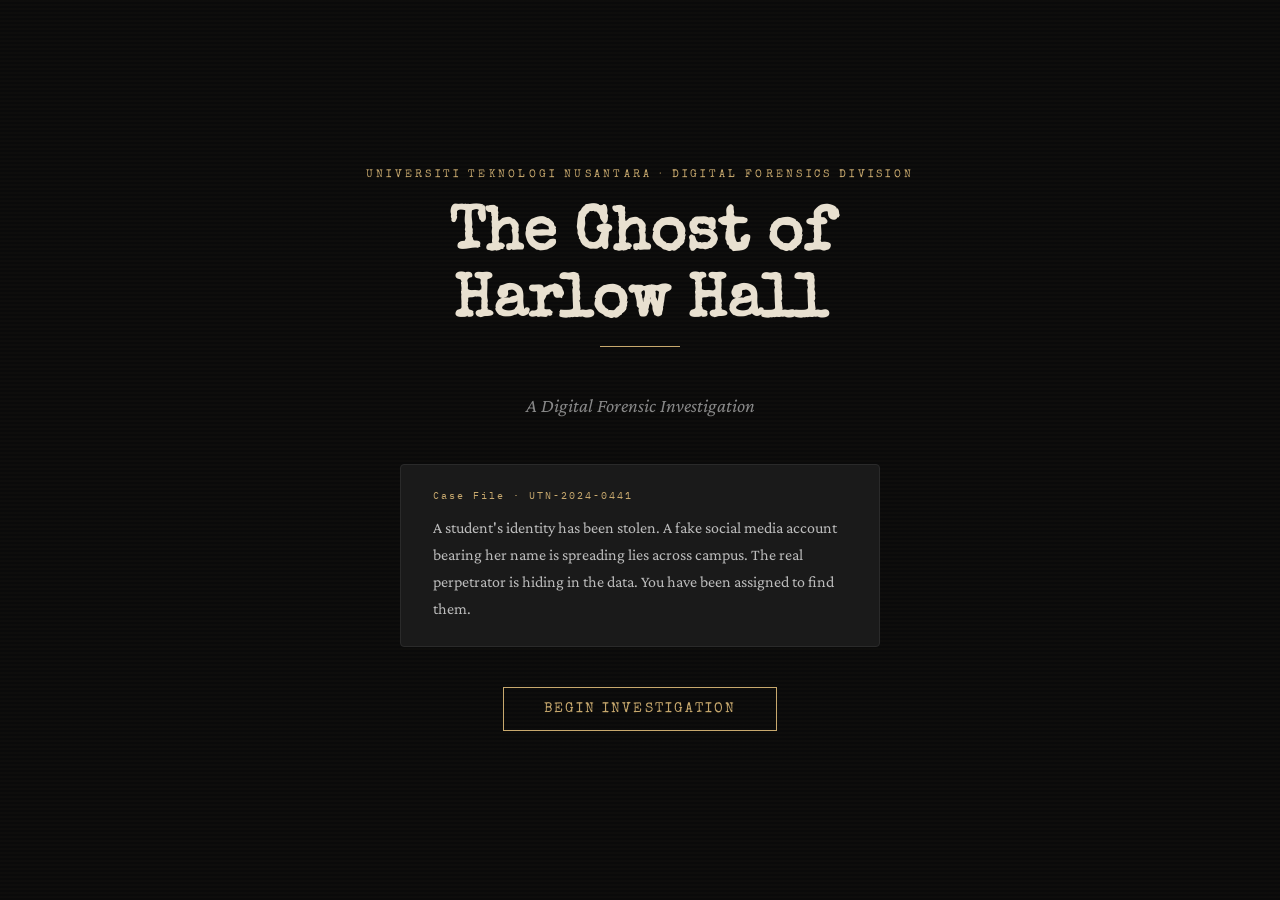
==== ghost-of-harlow-hall/index.html @ aa766f98 "Add completed Ghost of Harlow Hall game folder" ====
<!DOCTYPE html>
<html lang="en">
<head>
<meta charset="UTF-8">
<meta name="viewport" content="width=device-width, initial-scale=1.0">
<title>The Ghost of Harlow Hall</title>
<link href="https://fonts.googleapis.com/css2?family=Special+Elite&family=IBM+Plex+Mono:wght@400;500&family=Crimson+Pro:ital,wght@0,400;0,600;1,400&display=swap" rel="stylesheet">
<link rel="stylesheet" href="styles.css">
</head>
<body>

<div id="title-screen" class="screen active">
  <p class="title-badge">Universiti Teknologi Nusantara · Digital Forensics Division</p>
  <h1 class="title-main">The Ghost of<br>Harlow Hall</h1>
  <div class="title-divider"></div>
  <p class="title-sub">A Digital Forensic Investigation</p>
  <div class="case-file">
    <div class="case-file-label">Case File · UTN-2024-0441</div>
    <p>A student's identity has been stolen. A fake social media account bearing her name is spreading lies across campus. The real perpetrator is hiding in the data. You have been assigned to find them.</p>
  </div>
  <button class="btn-start" onclick="startGame()">Begin Investigation</button>
</div>

<div id="game-screen" class="screen">
  <aside class="sidebar">
    <div class="sidebar-head">
      <div class="sidebar-title">Investigation Hub</div>
      <div class="sidebar-case">Case File · UTN-2024-0441</div>
    </div>
    <div class="sidebar-controls">
      <button class="sidebar-btn" onclick="downloadCaseReport()">Export Report</button>
      <button class="sidebar-btn danger" onclick="resetInvestigation()">New Investigation</button>
    </div>
    <section class="sidebar-panel">
      <div class="sidebar-panel-title">Locations</div>
      <div id="location-nav"></div>
    </section>
    <section class="sidebar-panel">
      <div class="sidebar-panel-title">Evidence Collected</div>
      <div id="evidence-sidebar"></div>
    </section>
    <section class="sidebar-panel journal-panel">
      <div class="sidebar-panel-title">Case Journal</div>
      <div id="journal-objective"></div>
      <div id="journal-summary"></div>
      <div id="suspect-notes"></div>
    </section>
    <div class="sidebar-footer">
      <div id="save-status" class="save-status">Autosave ready</div>
    </div>
  </aside>
  <main class="scene-area">
    <div class="scene-header">
      <div>
        <div class="scene-location" id="scene-location-title">—</div>
        <div class="scene-subcopy" id="scene-subcopy">Clear the checklist, interview witnesses, and follow the evidence.</div>
      </div>
      <div class="scene-header-actions">
        <span class="scene-progress" id="scene-progress">—</span>
      </div>
    </div>
    <div class="scene-main" id="scene-main"></div>
  </main>
</div>

<div id="verdict-screen" class="screen">
  <div class="verdict-layout">
    <div class="verdict-topbar">
      <div>
        <h2 class="verdict-title">Final Verdict Board</h2>
        <p class="verdict-sub">Review the evidence you collected and identify the person responsible.</p>
      </div>
      <div class="verdict-toolbar">
        <button class="sidebar-btn" onclick="returnToInvestigation()">Return to Investigation</button>
        <button class="sidebar-btn" onclick="downloadCaseReport()">Export Report</button>
      </div>
    </div>
    <div class="verdict-corkboard">
      <section class="verdict-board-area">
        <div class="verdict-panel-title">Evidence Board</div>
        <div class="verdict-board-surface">
          <div class="verdict-string verdict-string-1"></div>
          <div class="verdict-string verdict-string-2"></div>
          <div class="verdict-string verdict-string-3"></div>
          <div id="verdict-evidence-board" class="verdict-evidence-board"></div>
        </div>
      </section>
      <aside class="verdict-side-panel">
        <div class="verdict-suspects">
          <div class="verdict-panel-title">Suspects</div>
          <div class="suspect-grid" id="verdict-suspect-list"></div>
        </div>
        <div class="verdict-actions-panel">
          <div class="verdict-panel-title">Investigator Summary</div>
          <div class="verdict-summary-note" id="verdict-summary-note"></div>
          <button class="btn-verdict" id="verdict-btn" onclick="submitVerdict()" disabled>Submit Case Report</button>
        </div>
      </aside>
    </div>
  </div>
</div>

<div id="ending-screen" class="screen">
  <div class="ending-icon" id="ending-icon">🔍</div>
  <h2 class="ending-title" id="ending-title">—</h2>
  <p class="ending-body" id="ending-body">—</p>
  <div class="score-box">
    <div class="score-label">Case Score</div>
    <div class="score-value" id="ending-score" style="color:var(--accent)">—</div>
  </div>
  <div class="score-breakdown-box">
    <div class="score-label">Score Breakdown</div>
    <div id="score-breakdown" class="score-breakdown"></div>
  </div>
  <div class="ending-actions">
    <button class="btn-report" onclick="downloadCaseReport()">Download Case Report</button>
    <button class="btn-replay" onclick="returnToInvestigation()">Return to Case</button>
    <button class="btn-replay" onclick="resetInvestigation(false)">New Investigation</button>
  </div>
</div>

<div class="modal-overlay" id="modal" role="dialog" aria-modal="true" aria-labelledby="modal-title" aria-describedby="modal-body">
  <div class="modal">
    <div class="modal-header">
      <div>
        <div class="modal-type" id="modal-type"></div>
        <div class="modal-title" id="modal-title"></div>
      </div>
      <button class="modal-close" type="button" aria-label="Close dialog" onclick="closeModal()">×</button>
    </div>
    <div class="modal-body" id="modal-body"></div>
    <div class="modal-footer" id="modal-footer"></div>
  </div>
</div>
<script src="game.js"></script>
</body>
</html>
---- ghost-of-harlow-hall/styles.css ----
:root {
    --bg: #0d0d0d;
    --surface: #141414;
    --card: #1a1a1a;
    --border: #2a2a2a;
    --accent: #c8a96e;
    --accent2: #7fb3d3;
    --danger: #c0392b;
    --success: #1d9e75;
    --text: #e8e0d0;
    --muted: #888;
  }
  * { box-sizing: border-box; margin: 0; padding: 0; }
  body { background: var(--bg); color: var(--text); font-family: 'IBM Plex Mono', monospace; min-height: 100vh; overflow-x: hidden; }

  .screen { display: none; min-height: 100vh; }
  .screen.active { display: flex; flex-direction: column; }

  /* TITLE */
  #title-screen { background: #0a0a0a; align-items: center; justify-content: center; text-align: center; padding: 40px 20px; }
  #title-screen::before { content: ''; position: absolute; inset: 0; background: repeating-linear-gradient(0deg, transparent, transparent 2px, rgba(200,169,110,0.02) 2px, rgba(200,169,110,0.02) 4px); pointer-events: none; }
  .title-badge { font-family: 'Special Elite', cursive; font-size: 11px; letter-spacing: 0.3em; color: var(--accent); text-transform: uppercase; margin-bottom: 24px; opacity: 0; animation: fadeUp 0.8s 0.3s forwards; }
  .title-main { font-family: 'Special Elite', cursive; font-size: clamp(2.2rem, 5vw, 3.8rem); color: var(--text); line-height: 1.1; margin-bottom: 8px; opacity: 0; animation: fadeUp 0.8s 0.6s forwards; }
  .title-sub { font-family: 'Crimson Pro', serif; font-style: italic; font-size: 1.2rem; color: var(--muted); margin-bottom: 48px; opacity: 0; animation: fadeUp 0.8s 0.9s forwards; }
  .title-divider { width: 80px; height: 1px; background: var(--accent); margin: 0 auto 48px; opacity: 0; animation: fadeUp 0.8s 0.75s forwards; }
  .case-file { background: var(--card); border: 1px solid var(--border); border-radius: 4px; padding: 24px 32px; max-width: 480px; text-align: left; margin-bottom: 40px; opacity: 0; animation: fadeUp 0.8s 1.2s forwards; }
  .case-file-label { font-size: 10px; letter-spacing: 0.2em; color: var(--accent); margin-bottom: 12px; }
  .case-file p { font-family: 'Crimson Pro', serif; font-size: 1rem; color: #bbb; line-height: 1.7; }
  .btn-start { font-family: 'Special Elite', cursive; font-size: 14px; letter-spacing: 0.15em; background: transparent; border: 1px solid var(--accent); color: var(--accent); padding: 14px 40px; cursor: pointer; text-transform: uppercase; transition: all 0.2s; opacity: 0; animation: fadeUp 0.8s 1.5s forwards; }
  .btn-start:hover { background: var(--accent); color: #0a0a0a; }

  /* GAME LAYOUT */
  #game-screen { flex-direction: row; height: 100vh; overflow: hidden; }
  .sidebar { width: 240px; min-width: 240px; background: var(--surface); border-right: 1px solid var(--border); display: flex; flex-direction: column; padding: 20px 0; overflow-y: auto; }
  .sidebar-title { font-family: 'Special Elite', cursive; font-size: 11px; letter-spacing: 0.2em; color: var(--accent); padding: 0 20px 16px; border-bottom: 1px solid var(--border); margin-bottom: 16px; }
  .location-item { padding: 10px 20px; cursor: pointer; border-left: 2px solid transparent; transition: all 0.15s; font-size: 12px; color: var(--muted); display: flex; align-items: center; gap: 8px; }
  .location-item.active { border-left-color: var(--accent); color: var(--accent); background: rgba(200,169,110,0.05); }
  .location-item.locked { opacity: 0.35; cursor: not-allowed; }
  .location-item.done { color: var(--success); }
  .location-dot { width: 6px; height: 6px; border-radius: 50%; background: currentColor; flex-shrink: 0; }
  .sidebar-section { padding: 16px 20px 0; margin-top: auto; border-top: 1px solid var(--border); }
  .sidebar-section-label { font-size: 10px; letter-spacing: 0.15em; color: var(--muted); margin-bottom: 10px; }
  .evidence-pill { display: inline-block; font-size: 10px; padding: 3px 8px; background: rgba(200,169,110,0.1); border: 1px solid rgba(200,169,110,0.2); border-radius: 2px; color: var(--accent); margin: 2px 2px 2px 0; }

  .scene-area { flex: 1; display: flex; flex-direction: column; overflow: hidden; }
  .scene-header { padding: 16px 24px; border-bottom: 1px solid var(--border); display: flex; justify-content: space-between; align-items: center; background: var(--surface); }
  .scene-location { font-family: 'Special Elite', cursive; font-size: 13px; color: var(--accent); }
  .scene-progress { font-size: 11px; color: var(--muted); }
  .scene-main { flex: 1; overflow-y: auto; padding: 24px; }

  /* ─── ILLUSTRATED SCENE ─── */
  .illustrated-scene {
    position: relative;
    width: 100%;
    max-width: 900px;
    margin: 0 auto 20px;
    height: 420px;
    border-radius: 6px;
    border: 1px solid var(--border);
    overflow: hidden;
    background: #1a1a2e;
  }

  /* Scene 1 — Nadia's Dorm */
  .scene-dorm-nadia { background: linear-gradient(180deg, #d4a3c8 0%, #d4a3c8 65%, #6b3a2a 65%, #6b3a2a 100%); }
  .scene-dorm-nadia .wall-pattern { position: absolute; top: 0; left: 0; right: 0; height: 65%; background-image: radial-gradient(circle at 20% 30%, rgba(255,255,255,0.08) 1px, transparent 2px), radial-gradient(circle at 70% 60%, rgba(255,255,255,0.08) 1px, transparent 2px), radial-gradient(circle at 40% 80%, rgba(255,255,255,0.08) 1px, transparent 2px); background-size: 80px 80px; }
  .scene-dorm-nadia .window { position: absolute; top: 30px; left: 40px; width: 110px; height: 100px; background: #1a1f2e; border: 6px solid #fff; border-radius: 2px; }
  .scene-dorm-nadia .window::before, .scene-dorm-nadia .window::after { content: ''; position: absolute; background: #fff; }
  .scene-dorm-nadia .window::before { top: 0; bottom: 0; left: 50%; width: 4px; transform: translateX(-50%); }
  .scene-dorm-nadia .window::after { left: 0; right: 0; top: 50%; height: 4px; transform: translateY(-50%); }
  .scene-dorm-nadia .window-stars { position: absolute; inset: 0; background-image: radial-gradient(1px 1px at 20% 30%, #ffeb99, transparent), radial-gradient(1px 1px at 60% 70%, #ffeb99, transparent), radial-gradient(1px 1px at 80% 20%, #ffeb99, transparent), radial-gradient(1px 1px at 35% 85%, #ffeb99, transparent); }

  /* Posters on the wall */
  .scene-dorm-nadia .poster-n { position: absolute; border: 3px solid #fff; box-shadow: 1px 1px 4px rgba(0,0,0,0.2); }
  .scene-dorm-nadia .poster-1 { top: 20px; left: 175px; width: 75px; height: 100px; background: linear-gradient(135deg, #ff6b9d 0%, #c44ec1 50%, #6b4ec1 100%); }
  .scene-dorm-nadia .poster-1::before { content: 'BLACKPINK'; position: absolute; bottom: 12px; left: 0; right: 0; text-align: center; font-family: 'Special Elite', cursive; font-size: 9px; color: #fff; letter-spacing: 0.1em; }
  .scene-dorm-nadia .poster-1::after { content: ''; position: absolute; top: 18px; left: 50%; transform: translateX(-50%); width: 35px; height: 35px; border-radius: 50%; background: #fff; opacity: 0.3; }
  .scene-dorm-nadia .poster-2 { top: 35px; left: 270px; width: 70px; height: 90px; background: linear-gradient(180deg, #1a1f3a 0%, #c44ec1 100%); transform: rotate(-3deg); }
  .scene-dorm-nadia .poster-2::before { content: '♡ TXT ♡'; position: absolute; top: 12px; left: 0; right: 0; text-align: center; font-family: 'Special Elite', cursive; font-size: 11px; color: #ffeb99; }
  .scene-dorm-nadia .poster-2::after { content: 'WORLD TOUR'; position: absolute; bottom: 14px; left: 0; right: 0; text-align: center; font-family: 'IBM Plex Mono', monospace; font-size: 8px; color: #fff; letter-spacing: 0.1em; }
  .scene-dorm-nadia .poster-3 { top: 25px; left: 360px; width: 75px; height: 95px; background: linear-gradient(45deg, #ff6b9d 0%, #ffa3c2 50%, #ffd6cc 100%); transform: rotate(2deg); }
  .scene-dorm-nadia .poster-3::before { content: '✿ daisy ✿'; position: absolute; top: 16px; left: 0; right: 0; text-align: center; font-family: 'Special Elite', cursive; font-size: 10px; color: #fff; }
  .scene-dorm-nadia .poster-3::after { content: 'tour 2024'; position: absolute; bottom: 18px; left: 0; right: 0; text-align: center; font-family: 'IBM Plex Mono', monospace; font-size: 8px; color: #6b1f3a; }

  /* Larger noticeboard */
  .scene-dorm-nadia .noticeboard { position: absolute; top: 30px; right: 30px; width: 150px; height: 110px; background: #c8a986; border: 5px solid #5a3e20; border-radius: 2px; }
  .scene-dorm-nadia .noticeboard-paper { position: absolute; background: #f4f1e8; box-shadow: 1px 1px 2px rgba(0,0,0,0.3); }
  .scene-dorm-nadia .noticeboard-paper:nth-child(1) { top: 10px; left: 10px; width: 50px; height: 38px; transform: rotate(-3deg); }
  .scene-dorm-nadia .noticeboard-paper:nth-child(2) { top: 14px; left: 70px; width: 55px; height: 35px; transform: rotate(4deg); background: #ffeb99; }
  .scene-dorm-nadia .noticeboard-paper:nth-child(3) { top: 60px; left: 20px; width: 60px; height: 38px; transform: rotate(-2deg); }
  .scene-dorm-nadia .noticeboard-paper:nth-child(4) { top: 56px; right: 12px; width: 45px; height: 40px; transform: rotate(5deg); background: #ffd6cc; }

  /* Queen bed - facing forward, two pillows */
  .scene-dorm-nadia .bed { position: absolute; bottom: 30px; left: 30px; width: 220px; height: 100px; background: #d4a3c8; border-radius: 8px 8px 4px 4px; border: 2px solid #a87fa0; }
  .scene-dorm-nadia .bed::before { content: ''; position: absolute; top: -12px; left: -2px; right: -2px; height: 22px; background: #a87fa0; border-radius: 8px 8px 0 0; }
  .scene-dorm-nadia .bed-blanket { position: absolute; bottom: 0; left: 0; right: 0; height: 50px; background: repeating-linear-gradient(45deg, #b87fb0, #b87fb0 6px, #a86fa0 6px, #a86fa0 12px); border-radius: 0 0 4px 4px; }
  .scene-dorm-nadia .pillow { position: absolute; top: 12px; width: 70px; height: 38px; background: #fff; border-radius: 6px; box-shadow: 1px 1px 3px rgba(0,0,0,0.15); }
  .scene-dorm-nadia .pillow-1 { left: 16px; }
  .scene-dorm-nadia .pillow-2 { right: 16px; }
  .scene-dorm-nadia .plushie { position: absolute; top: 20px; left: 50%; transform: translateX(-50%); width: 24px; height: 26px; background: #ff9ec4; border-radius: 50% 50% 30% 30%; }
  .scene-dorm-nadia .plushie::before, .scene-dorm-nadia .plushie::after { content: ''; position: absolute; top: -4px; width: 8px; height: 10px; background: #ff9ec4; border-radius: 50%; }
  .scene-dorm-nadia .plushie::before { left: 2px; }
  .scene-dorm-nadia .plushie::after { right: 2px; }

  /* Desk with PC and chair */
  .scene-dorm-nadia .desk { position: absolute; bottom: 90px; right: 60px; width: 230px; height: 14px; background: #c8a986; border-radius: 2px; border: 1px solid #a88a6a; }
  /* Desk legs — positioned relative to scene, matching desk right:60px width:230px → left edge at ~610px on 900px scene */
  .scene-dorm-nadia .desk-leg { position: absolute; bottom: 30px; width: 10px; height: 62px; background: #a88a6a; border-radius: 0 0 3px 3px; }
  .scene-dorm-nadia .desk-leg-1 { right: 68px; }
  .scene-dorm-nadia .desk-leg-2 { right: 278px; }
  /* Laptop on desk */
  .scene-dorm-nadia .pc-monitor { position: absolute; bottom: 104px; right: 160px; width: 70px; height: 50px; background: #1a1a1a; border: 3px solid #fff; border-radius: 4px; }
  .scene-dorm-nadia .pc-monitor::before { content: ''; position: absolute; inset: 3px; background: linear-gradient(135deg, #4a3a5a 0%, #2a1f3a 100%); border-radius: 1px; }
  .scene-dorm-nadia .pc-monitor::after { content: ''; position: absolute; bottom: -10px; left: 50%; transform: translateX(-50%); width: 24px; height: 8px; background: #1a1a1a; border-radius: 0 0 4px 4px; }
  .scene-dorm-nadia .pc-keyboard { position: absolute; bottom: 92px; right: 140px; width: 110px; height: 8px; background: #fff; border-radius: 2px; border: 1px solid #ddd; }
  /* Laptop on table (separate from PC) */
  .scene-dorm-nadia .laptop-table { position: absolute; bottom: 104px; right: 75px; width: 56px; height: 36px; background: #c0c0c0; border-radius: 3px 3px 0 0; border: 2px solid #888; }
  .scene-dorm-nadia .laptop-table::before { content: ''; position: absolute; inset: 3px; background: linear-gradient(135deg, #1a4d8c 0%, #0a2a5c 100%); border-radius: 1px; }
  .scene-dorm-nadia .laptop-table::after { content: ''; position: absolute; bottom: -6px; left: 0; right: 0; height: 6px; background: #a0a0a0; border-radius: 0 0 3px 3px; }
  /* Pink desk chair */
  .scene-dorm-nadia .desk-chair { position: absolute; bottom: 30px; right: 145px; width: 60px; height: 70px; }
  .scene-dorm-nadia .desk-chair::before { content: ''; position: absolute; top: 0; left: 8px; width: 44px; height: 50px; background: #ff9ec4; border-radius: 6px 6px 4px 4px; border: 2px solid #d47fa0; }
  .scene-dorm-nadia .desk-chair::after { content: ''; position: absolute; bottom: 0; left: 22px; width: 16px; height: 22px; background: #888; }

  /* Anxious Nadia character with subtle tremble — holding phone in right arm */
  .scene-dorm-nadia .nadia-char { position: absolute; bottom: 30px; left: 280px; width: 50px; height: 110px; animation: anxiousTremble 2.5s ease-in-out infinite; }
  @keyframes anxiousTremble { 0%, 100% { transform: translateX(0) rotate(0deg); } 25% { transform: translateX(-0.5px) rotate(-0.4deg); } 50% { transform: translateX(0.5px) rotate(0deg); } 75% { transform: translateX(-0.3px) rotate(0.3deg); } }
  .scene-dorm-nadia .nadia-char .head { position: absolute; top: 0; left: 13px; width: 24px; height: 26px; background: #d4a886; border-radius: 50%; }
  .scene-dorm-nadia .nadia-char .hair { position: absolute; top: -2px; left: 9px; width: 32px; height: 24px; background: #2c1810; border-radius: 50% 50% 30% 30%; }
  .scene-dorm-nadia .nadia-char .hair::before { content: ''; position: absolute; bottom: -8px; left: -2px; width: 12px; height: 14px; background: #2c1810; border-radius: 0 0 50% 50%; }
  .scene-dorm-nadia .nadia-char .hair::after { content: ''; position: absolute; bottom: -8px; right: -2px; width: 12px; height: 14px; background: #2c1810; border-radius: 0 0 50% 50%; }
  /* Anxious eyes */
  .scene-dorm-nadia .nadia-char .eye-l { position: absolute; top: 12px; left: 17px; width: 3px; height: 4px; background: #2c1810; border-radius: 50%; }
  .scene-dorm-nadia .nadia-char .eye-r { position: absolute; top: 12px; right: 17px; width: 3px; height: 4px; background: #2c1810; border-radius: 50%; }
  /* Worried eyebrows */
  .scene-dorm-nadia .nadia-char .brow-l { position: absolute; top: 8px; left: 16px; width: 6px; height: 1.5px; background: #2c1810; transform: rotate(-20deg); }
  .scene-dorm-nadia .nadia-char .brow-r { position: absolute; top: 8px; right: 16px; width: 6px; height: 1.5px; background: #2c1810; transform: rotate(20deg); }
  /* Frowning mouth */
  .scene-dorm-nadia .nadia-char .mouth { position: absolute; top: 21px; left: 19px; width: 8px; height: 3px; border: 1.5px solid #2c1810; border-radius: 0 0 50% 50%; border-top: none; transform: rotate(180deg); }
  /* Worry sweat drop */
  .scene-dorm-nadia .nadia-char .sweat { position: absolute; top: 4px; right: 2px; width: 5px; height: 7px; background: #7fb3d3; border-radius: 50% 50% 50% 0%; transform: rotate(45deg); opacity: 0.85; }
  .scene-dorm-nadia .nadia-char .body { position: absolute; top: 26px; left: 7px; width: 36px; height: 50px; background: #ff9ec4; border-radius: 8px 8px 0 0; border: 1px solid #d47fa0; }
  /* Left arm crossed over body */
  .scene-dorm-nadia .nadia-char .arm-l { position: absolute; top: 38px; left: 0px; width: 26px; height: 7px; background: #ff9ec4; border-radius: 4px; transform: rotate(10deg); border: 1px solid #d47fa0; }
  /* Right arm holding phone — angled down */
  .scene-dorm-nadia .nadia-char .arm-r { position: absolute; top: 44px; right: -4px; width: 20px; height: 7px; background: #ff9ec4; border-radius: 4px; transform: rotate(60deg); border: 1px solid #d47fa0; }
  /* Phone held in right hand */
  .scene-dorm-nadia .nadia-char .phone-held { position: absolute; top: 56px; right: -8px; width: 14px; height: 22px; background: #2c2c2c; border-radius: 3px; border: 1px solid #555; z-index: 3; }
  .scene-dorm-nadia .nadia-char .phone-held::before { content: ''; position: absolute; inset: 2px; background: linear-gradient(135deg, #c8a96e 0%, #9a7a3e 100%); border-radius: 1px; }
  /* Proper legs: two separate legs with feet */
  .scene-dorm-nadia .nadia-char .leg-l { position: absolute; bottom: 0; left: 10px; width: 12px; height: 34px; background: #4a3a5a; border-radius: 3px 3px 4px 4px; }
  .scene-dorm-nadia .nadia-char .leg-r { position: absolute; bottom: 0; right: 10px; width: 12px; height: 34px; background: #4a3a5a; border-radius: 3px 3px 4px 4px; }
  .scene-dorm-nadia .nadia-char .foot-l { position: absolute; bottom: 0; left: 6px; width: 16px; height: 6px; background: #2c1810; border-radius: 0 4px 4px 4px; }
  .scene-dorm-nadia .nadia-char .foot-r { position: absolute; bottom: 0; right: 4px; width: 16px; height: 6px; background: #2c1810; border-radius: 4px 0 4px 4px; }

  /* Floor rug */
  .scene-dorm-nadia .floor-rug { position: absolute; bottom: 40px; left: 50%; transform: translateX(-50%); width: 240px; height: 70px; background: radial-gradient(ellipse, #ff9ec4 0%, #d47fa0 100%); border-radius: 50%; opacity: 0.6; }

  /* Scene 2 — Library */
  .scene-library { background: linear-gradient(180deg, #f4ecd8 0%, #f4ecd8 65%, #7a5c38 65%, #7a5c38 100%); }
  /* Shelves — 3 per side, tighter to edges, leaving clear centre gap for sign */
  .scene-library .shelf { position: absolute; top: 30px; background: #5a3e20; border: 2px solid #3d2814; width: 100px; height: 230px; }
  .scene-library .shelf-1 { left: 8px; }
  .scene-library .shelf-2 { left: 116px; }
  .scene-library .shelf-3 { left: 224px; }
  .scene-library .shelf-4 { right: 8px; }
  .scene-library .shelf-5 { right: 116px; }
  .scene-library .shelf-6 { right: 224px; }
  .scene-library .shelf-row { position: absolute; left: 4px; right: 4px; height: 34px; display: flex; gap: 2px; padding: 2px; background: #3d2814; }
  .scene-library .shelf-row:nth-child(1) { top: 8px; }
  .scene-library .shelf-row:nth-child(2) { top: 50px; }
  .scene-library .shelf-row:nth-child(3) { top: 92px; }
  .scene-library .shelf-row:nth-child(4) { top: 134px; }
  .scene-library .shelf-row:nth-child(5) { top: 176px; }
  .scene-library .book { flex: 1; height: 100%; border-radius: 1px; }
  /* University name sign — sits in clear centre gap between shelf-3 (ends ~332px) and shelf-6 (starts ~568px on 900px) */
  .scene-library .uni-sign {
    position: absolute; top: 30px;
    left: 332px; right: 332px;
    background: #3d2814; border: 3px solid #c8a96e;
    border-radius: 4px; padding: 14px 8px;
    text-align: center; z-index: 3;
    box-shadow: 0 2px 10px rgba(0,0,0,0.35);
  }
  .scene-library .uni-sign-name { font-family: 'Special Elite', cursive; font-size: 12px; color: #ffeb99; letter-spacing: 0.1em; line-height: 1.6; }
  .scene-library .uni-sign-divider { width: 50px; height: 1px; background: #c8a96e; margin: 6px auto; }
  .scene-library .uni-sign-sub { font-family: 'IBM Plex Mono', monospace; font-size: 9px; color: #c8a96e; letter-spacing: 0.18em; }
  /* Reception desk — raised z-index so it sits in front of Rosnah's body */
  .scene-library .desk-lib { position: absolute; bottom: 50px; left: 50%; transform: translateX(-50%); width: 340px; height: 55px; background: #6b4c2a; border-radius: 4px 4px 0 0; border: 2px solid #4a3418; box-shadow: inset 0 -4px 0 #4a3418; z-index: 6; }
  .scene-library .desk-lib::after { content: ''; position: absolute; bottom: -40px; left: 20px; right: 20px; height: 40px; background: #5a3e20; z-index: 6; }
  .scene-library .desk-front-panel { position: absolute; bottom: 50px; left: 50%; transform: translateX(-50%); width: 340px; height: 10px; background: #c8a96e; z-index: 7; }
  /* Lamp — right side of desk */
  .scene-library .lamp-lib { position: absolute; bottom: 105px; left: calc(50% + 110px); width: 6px; height: 35px; background: #2c2c2c; border-radius: 3px; z-index: 8; }
  .scene-library .lamp-lib::after { content: ''; position: absolute; top: -18px; left: -12px; width: 30px; height: 20px; background: #c8a96e; border-radius: 50% 50% 4px 4px; box-shadow: 0 0 35px rgba(200,169,110,0.6); }
  /* Logbook on desk left side */
  .scene-library .logbook-obj { position: absolute; bottom: 108px; left: calc(50% - 170px); width: 60px; height: 14px; background: #f4f1e8; border-radius: 1px; border: 1px solid #ccc; pointer-events: none; z-index: 8; }
  .scene-library .logbook-obj::before { content: ''; position: absolute; top: 3px; left: 5px; right: 5px; height: 1px; background: #bbb; box-shadow: 0 4px 0 #bbb; }
  /* Computer monitor on desk */
  .scene-library .computer-desk { position: absolute; bottom: 108px; left: calc(50% - 55px); width: 56px; height: 42px; background: #1a1a1a; border: 2px solid #444; border-radius: 3px; z-index: 8; }
  .scene-library .computer-desk::before { content: ''; position: absolute; inset: 3px; background: linear-gradient(135deg, #2a3148 0%, #1a1f2e 100%); }
  .scene-library .computer-desk::after { content: ''; position: absolute; bottom: -8px; left: 50%; transform: translateX(-50%); width: 20px; height: 6px; background: #333; }
  /* Cik Rosnah — lowered so body is hidden behind desk, only head+shoulders visible above desk top */
  .scene-library .librarian { position: absolute; bottom: 44px; left: 50%; transform: translateX(20px); width: 44px; height: 90px; z-index: 5; }
  .scene-library .librarian .hijab { position: absolute; top: 0px; left: 0px; width: 44px; height: 40px; background: #2a1f5a; border-radius: 50% 50% 20% 20%; z-index: 2; }
  .scene-library .librarian .hijab-drape { position: absolute; top: 16px; left: -2px; width: 48px; height: 32px; background: #2a1f5a; border-radius: 0 0 40% 40%; z-index: 1; }
  .scene-library .librarian .head { position: absolute; top: 4px; left: 10px; width: 24px; height: 26px; background: #d4a886; border-radius: 50%; z-index: 3; }
  .scene-library .librarian .eye-l { position: absolute; top: 13px; left: 14px; width: 2.5px; height: 2.5px; background: #2c1810; border-radius: 50%; z-index: 4; }
  .scene-library .librarian .eye-r { position: absolute; top: 13px; right: 14px; width: 2.5px; height: 2.5px; background: #2c1810; border-radius: 50%; z-index: 4; }
  .scene-library .librarian .mouth { position: absolute; top: 20px; left: 17px; width: 7px; height: 2px; border-bottom: 2px solid #a0704a; border-radius: 0 0 3px 3px; z-index: 4; }
  .scene-library .librarian .body { position: absolute; top: 44px; left: 4px; width: 36px; height: 50px; background: #2a1f5a; border-radius: 6px 6px 0 0; z-index: 2; }
  /* Arms resting on desk surface */
  .scene-library .librarian .arm-l { position: absolute; top: 58px; left: -8px; width: 16px; height: 7px; background: #2a1f5a; border-radius: 4px; transform: rotate(-10deg); }
  .scene-library .librarian .arm-r { position: absolute; top: 58px; right: -8px; width: 16px; height: 7px; background: #2a1f5a; border-radius: 4px; transform: rotate(10deg); }
  .scene-library .librarian .leg-l { position: absolute; bottom: 0; left: 8px; width: 12px; height: 10px; background: #1a1560; border-radius: 2px; }
  .scene-library .librarian .leg-r { position: absolute; bottom: 0; right: 8px; width: 12px; height: 10px; background: #1a1560; border-radius: 2px; }

  /* Scene 3 — Darren's Dorm */
  .scene-dorm-darren { background: linear-gradient(180deg, #1f2538 0%, #1f2538 65%, #2a1f1a 65%, #2a1f1a 100%); }
  .scene-dorm-darren .desk-d { position: absolute; bottom: 100px; left: 60px; width: 380px; height: 16px; background: #3d2814; border-radius: 2px; box-shadow: 0 2px 0 #2a1810; }
  .scene-dorm-darren .desk-leg-d { position: absolute; bottom: 30px; width: 8px; height: 70px; background: #2a1810; }
  .scene-dorm-darren .desk-leg-d-1 { left: 70px; }
  .scene-dorm-darren .desk-leg-d-2 { left: 430px; }
  .scene-dorm-darren .monitor { position: absolute; bottom: 116px; background: #0a0a0a; border: 3px solid #2c2c2c; border-radius: 4px; box-shadow: 0 0 14px rgba(127,179,211,0.15); }
  .scene-dorm-darren .monitor-1 { left: 100px; width: 100px; height: 70px; }
  .scene-dorm-darren .monitor-2 { left: 220px; width: 100px; height: 70px; }
  .scene-dorm-darren .monitor-screen { position: absolute; inset: 3px; background: linear-gradient(135deg, #1a1a2e 0%, #16213e 100%); overflow: hidden; }
  .scene-dorm-darren .monitor-1 .monitor-screen::before { content: ''; position: absolute; bottom: 0; left: 0; right: 0; height: 60%; background: linear-gradient(180deg, transparent 0%, rgba(127,179,211,0.3) 100%); }
  .scene-dorm-darren .monitor-1 .monitor-screen::after { content: '@nadia.razali'; position: absolute; top: 8px; left: 6px; font-family: 'IBM Plex Mono', monospace; font-size: 7px; color: #7fb3d3; opacity: 0.7; }
  .scene-dorm-darren .monitor-2 .monitor-screen { background: linear-gradient(135deg, #2a1a3e 0%, #1a0a2e 100%); }
  .scene-dorm-darren .monitor-2 .monitor-screen::after { content: '> game.exe'; position: absolute; top: 8px; left: 6px; font-family: 'IBM Plex Mono', monospace; font-size: 7px; color: #1d9e75; }
  .scene-dorm-darren .monitor-stand { position: absolute; bottom: 100px; width: 14px; height: 16px; background: #2c2c2c; }
  .scene-dorm-darren .monitor-stand-1 { left: 143px; }
  .scene-dorm-darren .monitor-stand-2 { left: 263px; }
  .scene-dorm-darren .keyboard { position: absolute; bottom: 105px; left: 140px; width: 170px; height: 12px; background: #1a1a1a; border: 1px solid #333; border-radius: 2px; box-shadow: 0 0 6px rgba(192,57,43,0.4); }
  .scene-dorm-darren .keyboard::before { content: ''; position: absolute; top: 2px; left: 4px; right: 4px; height: 8px; background: repeating-linear-gradient(90deg, #2c2c2c 0%, #2c2c2c 10%, #1a1a1a 10%, #1a1a1a 12%); border-radius: 1px; }
  .scene-dorm-darren .mouse { position: absolute; bottom: 105px; left: 320px; width: 18px; height: 14px; background: #1a1a1a; border-radius: 50% 50% 30% 30%; border: 1px solid #444; box-shadow: 0 0 4px rgba(192,57,43,0.5); }
  .scene-dorm-darren .phone-d { position: absolute; bottom: 105px; left: 350px; width: 24px; height: 42px; background: #2c2c2c; border-radius: 4px; border: 1px solid #444; }
  .scene-dorm-darren .phone-d::before { content: ''; position: absolute; inset: 2px; background: linear-gradient(135deg, #4a3a5a 0%, #2a1f3a 100%); border-radius: 2px; }
  .scene-dorm-darren .phone-d::after { content: '⚡'; position: absolute; bottom: -8px; left: 50%; transform: translateX(-50%); font-size: 8px; color: #c8a96e; }
  .scene-dorm-darren .books-d { position: absolute; bottom: 105px; left: 385px; width: 32px; height: 28px; background: linear-gradient(90deg, #c0392b 0%, #c0392b 33%, #1565c0 33%, #1565c0 66%, #2e7d32 66%, #2e7d32 100%); }
  .scene-dorm-darren .notebook-paper { position: absolute; bottom: 102px; left: 388px; width: 24px; height: 18px; background: #f4e8a8; transform: rotate(-12deg); border: 1px solid #c8a96e; box-shadow: 1px 1px 2px rgba(0,0,0,0.3); }
  .scene-dorm-darren .notebook-paper::before { content: ''; position: absolute; top: 4px; left: 3px; right: 3px; height: 1px; background: #888; box-shadow: 0 4px 0 #888, 0 8px 0 #888; }

  /* Proper desk chair with backrest, seat and wheel base */
  .scene-dorm-darren .desk-chair { position: absolute; bottom: 30px; left: 200px; width: 80px; height: 90px; z-index: 4; }
  .scene-dorm-darren .desk-chair .chair-back { position: absolute; top: 0; left: 14px; width: 52px; height: 50px; background: linear-gradient(180deg, #2a1a3e 0%, #1a0a2a 100%); border-radius: 8px 8px 4px 4px; border: 2px solid #c0392b; }
  .scene-dorm-darren .desk-chair .chair-back::before { content: ''; position: absolute; top: 6px; left: 50%; transform: translateX(-50%); width: 30px; height: 12px; background: #c0392b; border-radius: 4px; }
  .scene-dorm-darren .desk-chair .chair-seat { position: absolute; top: 46px; left: 6px; width: 68px; height: 12px; background: #2a1a3e; border: 2px solid #c0392b; border-radius: 4px; }
  .scene-dorm-darren .desk-chair .chair-pole { position: absolute; top: 58px; left: 50%; transform: translateX(-50%); width: 6px; height: 18px; background: #444; }
  .scene-dorm-darren .desk-chair .chair-base { position: absolute; bottom: 4px; left: 8px; width: 64px; height: 4px; background: #2c2c2c; border-radius: 50%; }
  .scene-dorm-darren .desk-chair .wheel { position: absolute; bottom: 0; width: 8px; height: 8px; background: #1a1a1a; border-radius: 50%; border: 1px solid #444; }
  .scene-dorm-darren .desk-chair .wheel-l { left: 8px; }
  .scene-dorm-darren .desk-chair .wheel-c { left: 36px; }
  .scene-dorm-darren .desk-chair .wheel-r { right: 8px; }

  .scene-dorm-darren .pizza-box { position: absolute; bottom: 30px; right: 100px; width: 60px; height: 12px; background: #6b4c2a; border: 1px solid #3d2814; border-radius: 2px; }
  .scene-dorm-darren .pizza-box::before { content: 'PIZZA'; position: absolute; top: 1px; left: 0; right: 0; text-align: center; font-family: 'Special Elite', cursive; font-size: 7px; color: #c8a96e; letter-spacing: 0.1em; }

  /* Original GAME OVER poster */
  .scene-dorm-darren .poster-d { position: absolute; top: 25px; left: 60px; width: 70px; height: 95px; background: linear-gradient(180deg, #4a148c 0%, #1a0a2e 100%); border: 2px solid #2c2c2c; box-shadow: 1px 1px 3px rgba(0,0,0,0.4); }
  .scene-dorm-darren .poster-d::before { content: 'GAME'; position: absolute; top: 30px; left: 0; right: 0; text-align: center; font-family: 'Special Elite', cursive; font-size: 13px; color: #c8a96e; }
  .scene-dorm-darren .poster-d::after { content: 'OVER'; position: absolute; top: 52px; left: 0; right: 0; text-align: center; font-family: 'Special Elite', cursive; font-size: 13px; color: #c0392b; }

  /* Mario poster — red, with star and M logo */
  .scene-dorm-darren .poster-mario { position: absolute; top: 30px; left: 145px; width: 70px; height: 90px; background: linear-gradient(180deg, #e53935 0%, #c0392b 100%); border: 2px solid #2c2c2c; transform: rotate(-2deg); box-shadow: 1px 1px 3px rgba(0,0,0,0.4); }
  .scene-dorm-darren .poster-mario::before { content: 'M'; position: absolute; top: 18px; left: 50%; transform: translateX(-50%); width: 28px; height: 28px; background: #fff; border-radius: 50%; color: #c0392b; font-family: 'Special Elite', cursive; font-size: 22px; line-height: 28px; text-align: center; font-weight: bold; }
  .scene-dorm-darren .poster-mario::after { content: 'SUPER MARIO'; position: absolute; bottom: 12px; left: 0; right: 0; text-align: center; font-family: 'Special Elite', cursive; font-size: 8px; color: #ffeb99; letter-spacing: 0.1em; }

  /* Zelda poster — green/triforce */
  .scene-dorm-darren .poster-zelda { position: absolute; top: 25px; left: 230px; width: 70px; height: 95px; background: linear-gradient(180deg, #1b5e20 0%, #0d2f10 100%); border: 2px solid #c8a96e; transform: rotate(2deg); box-shadow: 1px 1px 3px rgba(0,0,0,0.4); }
  .scene-dorm-darren .poster-zelda::before { content: ''; position: absolute; top: 22px; left: 50%; transform: translateX(-50%); width: 0; height: 0; border-left: 16px solid transparent; border-right: 16px solid transparent; border-bottom: 26px solid #c8a96e; filter: drop-shadow(0 0 4px rgba(200,169,110,0.5)); }
  .scene-dorm-darren .poster-zelda::after { content: 'THE LEGEND'; position: absolute; bottom: 14px; left: 0; right: 0; text-align: center; font-family: 'Special Elite', cursive; font-size: 7px; color: #c8a96e; letter-spacing: 0.15em; }

  /* Pokemon poster — yellow/red Pokeball */
  .scene-dorm-darren .poster-pokemon { position: absolute; top: 30px; left: 315px; width: 65px; height: 90px; background: linear-gradient(180deg, #ffeb3b 0%, #f9a825 100%); border: 2px solid #2c2c2c; transform: rotate(-1deg); box-shadow: 1px 1px 3px rgba(0,0,0,0.4); }
  .scene-dorm-darren .poster-pokemon::before { content: ''; position: absolute; top: 18px; left: 50%; transform: translateX(-50%); width: 30px; height: 30px; background: linear-gradient(180deg, #c0392b 0%, #c0392b 50%, #fff 50%, #fff 100%); border: 2px solid #1a1a1a; border-radius: 50%; }
  .scene-dorm-darren .poster-pokemon::after { content: 'POKÉMON'; position: absolute; bottom: 12px; left: 0; right: 0; text-align: center; font-family: 'Special Elite', cursive; font-size: 9px; color: #1565c0; letter-spacing: 0.05em; }

  /* Darren character — sitting in the chair, gaming */
  .scene-dorm-darren .darren-char { position: absolute; bottom: 70px; left: 215px; width: 50px; height: 80px; z-index: 5; }
  .scene-dorm-darren .darren-char .head { position: absolute; top: 0; left: 13px; width: 24px; height: 26px; background: #c89870; border-radius: 50%; }
  .scene-dorm-darren .darren-char .hair { position: absolute; top: -2px; left: 9px; width: 32px; height: 18px; background: #1a1410; border-radius: 50% 50% 20% 20%; }
  .scene-dorm-darren .darren-char .eye-l { position: absolute; top: 12px; left: 17px; width: 3px; height: 3px; background: #2c1810; border-radius: 50%; z-index: 2; }
  .scene-dorm-darren .darren-char .eye-r { position: absolute; top: 12px; right: 17px; width: 3px; height: 3px; background: #2c1810; border-radius: 50%; z-index: 2; }
  .scene-dorm-darren .darren-char .body { position: absolute; top: 26px; left: 9px; width: 32px; height: 40px; background: #2a3148; border-radius: 6px 6px 0 0; }
  .scene-dorm-darren .darren-char .arm-l { position: absolute; top: 32px; left: 0px; width: 14px; height: 6px; background: #2a3148; border-radius: 4px; transform: rotate(20deg); }
  /* Right arm raised holding phone */
  .scene-dorm-darren .darren-char .arm-r { position: absolute; top: 22px; right: -4px; width: 14px; height: 6px; background: #2a3148; border-radius: 4px; transform: rotate(-60deg); }
  /* Phone held up in right hand */
  .scene-dorm-darren .darren-char .phone-held { position: absolute; top: 8px; right: -12px; width: 13px; height: 22px; background: #2c2c2c; border-radius: 3px; border: 1px solid #555; z-index: 6; }
  .scene-dorm-darren .darren-char .phone-held::before { content: ''; position: absolute; inset: 2px; background: linear-gradient(135deg, #4a3a5a 0%, #c8a96e 100%); border-radius: 1px; }
  .scene-dorm-darren .darren-char .legs { position: absolute; bottom: 0; left: 13px; width: 24px; height: 14px; background: #1a1a1a; }

  /* Window — beside the posters on left wall */
  .scene-dorm-darren .window-d { position: absolute; top: 25px; left: 400px; width: 110px; height: 130px; background: #0d1520; border: 8px solid #3d2814; border-radius: 2px; }
  .scene-dorm-darren .window-d::before { content: ''; position: absolute; top: 0; bottom: 0; left: 50%; width: 4px; background: #3d2814; transform: translateX(-50%); }
  .scene-dorm-darren .window-d::after { content: ''; position: absolute; left: 0; right: 0; top: 50%; height: 4px; background: #3d2814; transform: translateY(-50%); }
  .scene-dorm-darren .window-d-stars { position: absolute; inset: 0; background-image: radial-gradient(1px 1px at 15% 25%, #ffeb99, transparent), radial-gradient(1px 1px at 55% 65%, #ffeb99, transparent), radial-gradient(1px 1px at 75% 20%, #ffeb99, transparent), radial-gradient(1px 1px at 30% 80%, #c8a96e, transparent), radial-gradient(1px 1px at 85% 50%, #ffeb99, transparent), radial-gradient(2px 2px at 45% 40%, #fff, transparent); }

  /* Queen bed — right side of room */
  .scene-dorm-darren .bed-d { position: absolute; bottom: 30px; right: 30px; width: 220px; height: 110px; background: #2a1a3e; border-radius: 6px 6px 3px 3px; border: 2px solid #3d2855; }
  .scene-dorm-darren .bed-d::before { content: ''; position: absolute; top: -14px; left: -2px; right: -2px; height: 24px; background: #3d2855; border-radius: 6px 6px 0 0; }
  .scene-dorm-darren .bed-d-blanket { position: absolute; bottom: 0; left: 0; right: 0; height: 55px; background: repeating-linear-gradient(45deg, #1a0a2e, #1a0a2e 6px, #2a1a3e 6px, #2a1a3e 12px); border-radius: 0 0 3px 3px; border-top: 2px solid #c0392b; }
  .scene-dorm-darren .pillow-d-1 { position: absolute; top: 12px; left: 14px; width: 72px; height: 36px; background: #1a1a2e; border-radius: 5px; border: 1px solid #444; }
  .scene-dorm-darren .pillow-d-2 { position: absolute; top: 12px; right: 14px; width: 72px; height: 36px; background: #1a1a2e; border-radius: 5px; border: 1px solid #444; }

  /* Scene 4 — IT Department */
  .scene-it { background: linear-gradient(180deg, #1a2538 0%, #1a2538 70%, #0f1a28 70%, #0f1a28 100%); }
  .scene-it .server-rack { position: absolute; top: 30px; background: #1a1a1a; border: 2px solid #2c2c2c; border-radius: 2px; padding: 6px; display: flex; flex-direction: column; gap: 4px; }
  .scene-it .rack-1 { left: 40px; width: 90px; height: 280px; }
  .scene-it .rack-2 { left: 145px; width: 90px; height: 280px; }
  .scene-it .rack-3 { left: 250px; width: 90px; height: 280px; }
  .scene-it .server-unit { height: 18px; background: #0a0a0a; border-radius: 1px; position: relative; }
  .scene-it .server-unit::before { content: ''; position: absolute; top: 6px; left: 4px; width: 4px; height: 4px; border-radius: 50%; background: var(--success); box-shadow: 0 0 4px var(--success); }
  .scene-it .server-unit::after { content: ''; position: absolute; top: 6px; left: 12px; right: 4px; height: 4px; background: linear-gradient(90deg, #2c2c2c 0%, #2c2c2c 80%, #c8a96e 80%, #c8a96e 100%); }
  .scene-it .server-unit:nth-child(odd)::before { background: var(--accent); box-shadow: 0 0 4px var(--accent); }
  .scene-it .glass-partition { position: absolute; top: 20px; right: 280px; width: 4px; height: 320px; background: rgba(127,179,211,0.3); border-left: 1px solid rgba(127,179,211,0.5); }
  /* Desk with legs */
  .scene-it .desk-it { position: absolute; bottom: 60px; right: 30px; width: 260px; height: 16px; background: #5a3e20; border-radius: 2px; box-shadow: 0 2px 0 #3d2814; }
  .scene-it .desk-it-leg { position: absolute; bottom: 30px; width: 10px; background: #3d2814; border-radius: 0 0 3px 3px; }
  .scene-it .desk-it-leg-l { right: 280px; height: 32px; }
  .scene-it .desk-it-leg-r { right: 38px; height: 32px; }
  /* Full PC setup — tower, monitor, keyboard */
  .scene-it .pc-tower { position: absolute; bottom: 76px; right: 38px; width: 28px; height: 52px; background: #1a1a1a; border: 2px solid #2c2c2c; border-radius: 3px; }
  .scene-it .pc-tower::before { content: ''; position: absolute; top: 8px; left: 50%; transform: translateX(-50%); width: 6px; height: 6px; border-radius: 50%; background: var(--success); box-shadow: 0 0 4px var(--success); }
  .scene-it .pc-tower::after { content: ''; position: absolute; top: 20px; left: 4px; right: 4px; height: 3px; background: #2c2c2c; box-shadow: 0 6px 0 #2c2c2c, 0 12px 0 #2c2c2c; }
  .scene-it .pc-monitor { position: absolute; bottom: 76px; right: 75px; width: 80px; height: 58px; background: #0a0a0a; border: 3px solid #2c2c2c; border-radius: 4px; }
  .scene-it .pc-monitor::before { content: ''; position: absolute; inset: 3px; background: linear-gradient(135deg, #001a0a 0%, #002a10 100%); }
  .scene-it .pc-monitor::after { content: '> _'; position: absolute; top: 8px; left: 8px; font-family: 'IBM Plex Mono', monospace; font-size: 8px; color: var(--success); }
  .scene-it .pc-monitor-stand { position: absolute; bottom: 72px; right: 109px; width: 12px; height: 4px; background: #2c2c2c; }
  .scene-it .pc-monitor-base { position: absolute; bottom: 68px; right: 104px; width: 22px; height: 4px; background: #2c2c2c; border-radius: 2px; }
  .scene-it .pc-keyboard { position: absolute; bottom: 76px; right: 78px; width: 80px; height: 8px; background: #1a1a1a; border: 1px solid #333; border-radius: 2px; }
  .scene-it .pc-keyboard::before { content: ''; position: absolute; top: 2px; left: 4px; right: 4px; height: 3px; background: repeating-linear-gradient(90deg, #2c2c2c 0, #2c2c2c 8%, #1a1a1a 8%, #1a1a1a 12%); }
  /* Chair for Hafiz */
  .scene-it .it-chair { position: absolute; bottom: 30px; right: 148px; width: 60px; height: 70px; }
  .scene-it .it-chair .ch-back { position: absolute; top: 0; left: 10px; width: 40px; height: 40px; background: #1565c0; border-radius: 6px 6px 3px 3px; border: 2px solid #0d47a1; }
  .scene-it .it-chair .ch-seat { position: absolute; top: 36px; left: 4px; width: 52px; height: 10px; background: #1565c0; border-radius: 3px; border: 1px solid #0d47a1; }
  .scene-it .it-chair .ch-pole { position: absolute; top: 46px; left: 50%; transform: translateX(-50%); width: 6px; height: 14px; background: #444; }
  .scene-it .it-chair .ch-base { position: absolute; bottom: 4px; left: 8px; width: 44px; height: 4px; background: #2c2c2c; border-radius: 50%; }
  .scene-it .it-chair .ch-wheel { position: absolute; bottom: 0; width: 7px; height: 7px; background: #1a1a1a; border-radius: 50%; }
  .scene-it .it-chair .ch-wheel-l { left: 8px; }
  .scene-it .it-chair .ch-wheel-r { right: 8px; }
  /* Hafiz — seated in chair */
  .scene-it .it-char { position: absolute; bottom: 60px; right: 152px; width: 50px; height: 70px; z-index: 5; }
  .scene-it .it-char .head { position: absolute; top: 0; left: 13px; width: 24px; height: 26px; background: #c89870; border-radius: 50%; }
  .scene-it .it-char .hair { position: absolute; top: -2px; left: 9px; width: 32px; height: 16px; background: #2a1f10; border-radius: 50% 50% 20% 20%; }
  .scene-it .it-char .eye-l { position: absolute; top: 12px; left: 17px; width: 2.5px; height: 2.5px; background: #2c1810; border-radius: 50%; z-index: 2; }
  .scene-it .it-char .eye-r { position: absolute; top: 12px; right: 17px; width: 2.5px; height: 2.5px; background: #2c1810; border-radius: 50%; z-index: 2; }
  .scene-it .it-char .body { position: absolute; top: 26px; left: 9px; width: 32px; height: 34px; background: var(--success); border-radius: 6px 6px 0 0; }
  /* Arms on desk */
  .scene-it .it-char .arm-l { position: absolute; top: 36px; left: -2px; width: 14px; height: 6px; background: var(--success); border-radius: 4px; transform: rotate(-15deg); }
  .scene-it .it-char .arm-r { position: absolute; top: 36px; right: -2px; width: 14px; height: 6px; background: var(--success); border-radius: 4px; transform: rotate(15deg); }
  /* Seated legs */
  .scene-it .it-char .leg-l { position: absolute; bottom: 0; left: 11px; width: 12px; height: 10px; background: #1a2a3a; border-radius: 2px; }
  .scene-it .it-char .leg-r { position: absolute; bottom: 0; right: 11px; width: 12px; height: 10px; background: #1a2a3a; border-radius: 2px; }
  /* IT Department sign — full university name */
  .scene-it .it-sign { position: absolute; top: 30px; right: 50px; width: 220px; background: #0d1a2a; border: 3px solid #c8a96e; border-radius: 4px; padding: 12px 14px; box-shadow: 0 0 20px rgba(200,169,110,0.2); }
  .scene-it .it-sign-uni { font-family: 'IBM Plex Mono', monospace; font-size: 8px; color: #7fb3d3; letter-spacing: 0.2em; margin-bottom: 4px; }
  .scene-it .it-sign-divider { width: 100%; height: 1px; background: rgba(200,169,110,0.3); margin: 6px 0; }
  .scene-it .it-sign-text { font-family: 'Special Elite', cursive; font-size: 16px; color: #c8a96e; letter-spacing: 0.2em; }
  .scene-it .it-sign-sub { font-family: 'IBM Plex Mono', monospace; font-size: 8px; color: #7fb3d3; letter-spacing: 0.2em; margin-top: 4px; }

  /* Scene 5 — Security Office */
  .scene-security { background: linear-gradient(180deg, #2a2520 0%, #2a2520 65%, #1f1a15 65%, #1f1a15 100%); }

  /* Corkboard — centre behind desk */
  .scene-security .corkboard-bg { position: absolute; top: 20px; left: 50%; transform: translateX(-50%); width: 380px; height: 150px; background: #c8a986; border: 6px solid #5a3e20; border-radius: 2px; box-shadow: 0 2px 8px rgba(0,0,0,0.4); }
  .scene-security .corkboard-paper { position: absolute; background: #f4f1e8; box-shadow: 1px 1px 2px rgba(0,0,0,0.3); }
  .scene-security .corkboard-paper:nth-child(1) { top: 14px; left: 18px; width: 55px; height: 40px; transform: rotate(-3deg); }
  .scene-security .corkboard-paper:nth-child(2) { top: 16px; left: 88px; width: 52px; height: 36px; transform: rotate(2deg); }
  .scene-security .corkboard-paper:nth-child(3) { top: 72px; left: 30px; width: 60px; height: 40px; transform: rotate(-2deg); }
  .scene-security .corkboard-paper:nth-child(4) { top: 14px; right: 80px; width: 55px; height: 38px; transform: rotate(4deg); background: #ffeb99; }
  .scene-security .corkboard-paper:nth-child(5) { top: 68px; right: 50px; width: 58px; height: 40px; transform: rotate(-3deg); }
  .scene-security .corkboard-paper:nth-child(6) { top: 14px; right: 14px; width: 52px; height: 36px; transform: rotate(2deg); background: #ffd6cc; }
  .scene-security .red-string { position: absolute; height: 1.5px; background: #c0392b; transform-origin: left center; }
  .scene-security .string-1 { top: 55px; left: 60px; width: 90px; transform: rotate(10deg); }
  .scene-security .string-2 { top: 75px; left: 130px; width: 110px; transform: rotate(-6deg); }
  .scene-security .string-3 { top: 95px; left: 80px; width: 140px; transform: rotate(18deg); }
  /* Pushpin dots on papers */
  .scene-security .pin { position: absolute; width: 5px; height: 5px; border-radius: 50%; background: #c0392b; }
  .scene-security .pin-1 { top: 22px; left: 42px; }
  .scene-security .pin-2 { top: 22px; left: 112px; }
  .scene-security .pin-3 { top: 78px; left: 56px; }
  .scene-security .pin-4 { top: 20px; right: 100px; }
  .scene-security .pin-5 { top: 74px; right: 72px; }

  /* Organisation board — left wall */
  .scene-security .org-board { position: absolute; top: 25px; left: 30px; width: 140px; height: 200px; background: #f0ece0; border: 4px solid #5a3e20; border-radius: 2px; box-shadow: 1px 1px 6px rgba(0,0,0,0.4); }
  .scene-security .org-board-title { position: absolute; top: 8px; left: 0; right: 0; text-align: center; font-family: 'Special Elite', cursive; font-size: 8px; color: #3d2814; letter-spacing: 0.1em; }
  .scene-security .org-board-divider { position: absolute; top: 22px; left: 8px; right: 8px; height: 1px; background: #5a3e20; }
  /* Org chart boxes */
  .scene-security .org-box { position: absolute; background: #5a3e20; border-radius: 2px; }
  .scene-security .org-box-text { position: absolute; font-family: 'IBM Plex Mono', monospace; font-size: 6px; color: #ffeb99; text-align: center; width: 100%; top: 50%; transform: translateY(-50%); letter-spacing: 0.05em; line-height: 1.4; }
  .scene-security .org-box-top { top: 30px; left: 50%; transform: translateX(-50%); width: 80px; height: 22px; background: #3d2814; }
  .scene-security .org-box-mid-l { top: 68px; left: 10px; width: 52px; height: 20px; }
  .scene-security .org-box-mid-r { top: 68px; right: 10px; width: 52px; height: 20px; }
  .scene-security .org-box-bot-1 { top: 108px; left: 6px; width: 38px; height: 18px; background: #6b4c2a; }
  .scene-security .org-box-bot-2 { top: 108px; left: 52px; width: 38px; height: 18px; background: #6b4c2a; }
  .scene-security .org-box-bot-3 { top: 108px; right: 6px; width: 38px; height: 18px; background: #6b4c2a; }
  /* Connector lines */
  .scene-security .org-line { position: absolute; background: #5a3e20; }
  .scene-security .org-line-v1 { top: 52px; left: 50%; transform: translateX(-50%); width: 1px; height: 16px; }
  .scene-security .org-line-h { top: 68px; left: 36px; width: 68px; height: 1px; }
  .scene-security .org-line-v2 { top: 68px; left: 36px; width: 1px; height: 20px; }
  .scene-security .org-line-v3 { top: 68px; right: 36px; width: 1px; height: 20px; }
  .scene-security .org-line-h2 { top: 108px; left: 24px; width: 30px; height: 1px; }
  .scene-security .org-line-h3 { top: 108px; right: 18px; width: 30px; height: 1px; }
  .scene-security .org-line-v4 { top: 88px; left: 24px; width: 1px; height: 20px; }
  .scene-security .org-line-v5 { top: 88px; left: 70px; width: 1px; height: 20px; }
  .scene-security .org-line-v6 { top: 88px; right: 24px; width: 1px; height: 20px; }

  /* Work Ethics poster — right wall */
  .scene-security .ethics-poster { position: absolute; top: 25px; right: 30px; width: 130px; height: 200px; background: linear-gradient(180deg, #1a2538 0%, #0f1a28 100%); border: 4px solid #c8a96e; border-radius: 2px; box-shadow: 1px 1px 6px rgba(0,0,0,0.4); padding: 12px 10px; text-align: center; }
  .scene-security .ethics-poster-title { font-family: 'Special Elite', cursive; font-size: 11px; color: #c8a96e; letter-spacing: 0.15em; margin-bottom: 6px; line-height: 1.4; }
  .scene-security .ethics-poster-divider { width: 40px; height: 1px; background: #c8a96e; margin: 6px auto; opacity: 0.6; }
  .scene-security .ethics-poster-line { font-family: 'IBM Plex Mono', monospace; font-size: 7px; color: #7fb3d3; margin: 5px 0; letter-spacing: 0.05em; line-height: 1.5; }
  .scene-security .ethics-poster-seal { width: 40px; height: 40px; border-radius: 50%; background: rgba(200,169,110,0.15); border: 2px solid rgba(200,169,110,0.4); margin: 10px auto 0; display: flex; align-items: center; justify-content: center; font-family: 'Special Elite', cursive; font-size: 18px; color: #c8a96e; }

  /* Reception desk — large, centred, Puan Suraya behind it */
  .scene-security .desk-s { position: absolute; bottom: 55px; left: 50%; transform: translateX(-50%); width: 400px; height: 65px; background: #5a3e20; border: 2px solid #3d2814; border-radius: 4px; box-shadow: inset 0 -4px 0 #3d2814; }
  .scene-security .desk-s-legs::before { content: ''; position: absolute; bottom: 25px; left: calc(50% - 175px); width: 18px; height: 30px; background: #3d2814; border-radius: 0 0 3px 3px; }
  .scene-security .desk-s-legs::after { content: ''; position: absolute; bottom: 25px; right: calc(50% - 175px); width: 18px; height: 30px; background: #3d2814; border-radius: 0 0 3px 3px; }
  /* Desk name sign */
  .scene-security .desk-sign { position: absolute; top: 10px; left: 50%; transform: translateX(-50%); width: 180px; height: 20px; background: #3d2814; border-radius: 2px; display: flex; align-items: center; justify-content: center; }
  .scene-security .desk-sign::before { content: 'HEAD OF CAMPUS SECURITY'; position: absolute; font-family: 'Special Elite', cursive; font-size: 15px; color: #c8a96e; letter-spacing: 0.12em; white-space: nowrap; }
  /* Case file on desk */
  .scene-security .file-folder { position: absolute; top: 8px; left: 24px; width: 80px; height: 50px; background: #c8a96e; border-radius: 2px; transform: rotate(-2deg); box-shadow: 1px 1px 3px rgba(0,0,0,0.3); }
  .scene-security .file-folder::before { content: 'CASE FILE'; position: absolute; top: 8px; left: 8px; font-family: 'Special Elite', cursive; font-size: 8px; color: #5a3e20; letter-spacing: 0.1em; }
  .scene-security .file-folder::after { content: '#UTN-2024-0441'; position: absolute; top: 22px; left: 8px; font-family: 'IBM Plex Mono', monospace; font-size: 6px; color: #5a3e20; }
  /* Lamp on desk — right side, pools warm light */
  .scene-security .lamp-s { position: absolute; bottom: 120px; left: calc(50% + 140px); width: 7px; height: 45px; background: #2c2c2c; border-radius: 3px; }
  .scene-security .lamp-s::before { content: ''; position: absolute; top: -6px; left: -4px; width: 15px; height: 6px; background: #2c2c2c; border-radius: 3px; transform: rotate(-20deg); }
  .scene-security .lamp-s::after { content: ''; position: absolute; top: -24px; left: -14px; width: 34px; height: 24px; background: #c8a96e; border-radius: 50% 50% 4px 4px; box-shadow: 0 0 70px rgba(200,169,110,0.7), 0 0 30px rgba(200,169,110,0.4); }
  .scene-security .lamp-base { position: absolute; bottom: 118px; left: calc(50% + 137px); width: 16px; height: 4px; background: #3d3d3d; border-radius: 2px; }

  /* Puan Suraya — seated BEHIND desk (player's side is the front, she's further back) */
  .scene-security .security-char { position: absolute; bottom: 86px; left: 50%; transform: translateX(20px); width: 44px; height: 90px; z-index: 3; }
  .scene-security .security-char .head { position: absolute; top: 0; left: 10px; width: 24px; height: 26px; background: #d4a886; border-radius: 50%; }
  .scene-security .security-char .hair { position: absolute; top: -2px; left: 6px; width: 32px; height: 24px; background: #2c1810; border-radius: 50% 50% 30% 30%; }
  /* Neat bun at back */
  .scene-security .security-char .hair::after { content: ''; position: absolute; top: -4px; right: -2px; width: 12px; height: 12px; background: #2c1810; border-radius: 50%; }
  .scene-security .security-char .eye-l { position: absolute; top: 12px; left: 14px; width: 2.5px; height: 2.5px; background: #2c1810; border-radius: 50%; }
  .scene-security .security-char .eye-r { position: absolute; top: 12px; right: 14px; width: 2.5px; height: 2.5px; background: #2c1810; border-radius: 50%; }
  .scene-security .security-char .mouth { position: absolute; top: 20px; left: 17px; width: 7px; height: 2px; border-bottom: 1.5px solid #a0704a; border-radius: 0 0 3px 3px; }
  /* Uniform — navy blazer */
  .scene-security .security-char .body { position: absolute; top: 26px; left: 3px; width: 38px; height: 48px; background: #2a3148; border-radius: 6px 6px 0 0; }
  /* Badge on blazer */
  .scene-security .security-char .body::before { content: '★'; position: absolute; top: 8px; left: 6px; font-size: 9px; color: #c8a96e; }
  .scene-security .security-char .arm-l { position: absolute; top: 36px; left: -4px; width: 14px; height: 6px; background: #2a3148; border-radius: 4px; transform: rotate(-15deg); }
  .scene-security .security-char .arm-r { position: absolute; top: 36px; right: -4px; width: 14px; height: 6px; background: #2a3148; border-radius: 4px; transform: rotate(15deg); }
  .scene-security .security-char .leg-l { position: absolute; bottom: 0; left: 8px; width: 12px; height: 10px; background: #1a2030; border-radius: 2px; }
  .scene-security .security-char .leg-r { position: absolute; bottom: 0; right: 8px; width: 12px; height: 10px; background: #1a2030; border-radius: 2px; }

  /* HOTSPOTS — clickable on the scene */
  .hotspot {
    position: absolute;
    z-index: 5;
    cursor: pointer;
    transition: transform 0.2s;
  }
  .hotspot:hover { transform: scale(1.08); }
  .hotspot.hs-logbook:hover { transform: none; }
  .hotspot.hs-logbook .hotspot-label { bottom: auto; top: -28px; left: 0; transform: none; white-space: nowrap; }
  .hotspot.found { cursor: default; opacity: 0.5; }
  .hotspot.found:hover { transform: none; }
  .hotspot-pulse {
    position: absolute;
    top: -6px; right: -6px;
    width: 14px; height: 14px;
    border-radius: 50%;
    background: var(--accent);
    border: 2px solid #0a0a0a;
    animation: pulse 1.5s infinite;
    z-index: 10;
  }
  .hotspot.found .hotspot-pulse { display: none; }
  .hotspot-label {
    position: absolute;
    bottom: -24px;
    left: 50%;
    transform: translateX(-50%);
    background: rgba(0,0,0,0.92);
    border: 1px solid var(--accent);
    padding: 3px 10px;
    border-radius: 2px;
    font-size: 10px;
    color: var(--accent);
    white-space: nowrap;
    opacity: 0;
    transition: opacity 0.2s;
    pointer-events: none;
    z-index: 20;
    letter-spacing: 0.05em;
  }
  .hotspot:hover .hotspot-label { opacity: 1; }
  /* Edge-aware label positioning to prevent clipping at scene edges */
  .hotspot.label-anchor-left .hotspot-label { left: 0; transform: translateX(0); }
  .hotspot.label-anchor-right .hotspot-label { left: auto; right: 0; transform: translateX(0); }
  .hotspot.found::before {
    content: '✓';
    position: absolute;
    top: -6px; right: -6px;
    width: 16px; height: 16px;
    border-radius: 50%;
    background: var(--success);
    color: #0a0a0a;
    font-size: 11px;
    text-align: center;
    line-height: 16px;
    z-index: 10;
  }

  /* Specific hotspot positioning per scene */
  /* Nadia hotspots */
  .hs-laptop { bottom: 104px; right: 68px; width: 56px; height: 36px; }
  .hs-laptop::after { content: ''; position: absolute; inset: 0; background: transparent; }
  .hs-laptop::before { content: ''; position: absolute; inset: 0; }
  .hs-phone-n { bottom: 56px; left: 318px; width: 14px; height: 22px; }
  .hs-phone-n::after { content: ''; position: absolute; inset: 0; background: transparent; }
  .hs-phone-n::before { content: ''; position: absolute; inset: 0; }
  /* Printout lives on the noticeboard — top:30px right:30px width:150px */
  .hs-printout { top: 38px; right: 38px; width: 140px; height: 100px; }

  /* Logbook — fixed position on desk, no transform so hover doesn't shift it */
  .hs-logbook { bottom: 106px; left: calc(50% - 170px); width: 62px; height: 18px; transform: none !important; }
  .hs-logbook::after { content: ''; position: absolute; inset: 0; background: transparent; }
  .hs-logbook::before { content: ''; position: absolute; inset: 0; }
  /* CCTV — left wall, above shelves */
  .hs-cctv { top: 10px; left: 20px; width: 50px; height: 60px; }
  .hs-cctv::after { content: ''; position: absolute; top: 0; left: 8px; width: 34px; height: 8px; background: #2c2c2c; border-radius: 4px 4px 0 0; }
  .hs-cctv::before { content: ''; position: absolute; top: 6px; left: 4px; width: 42px; height: 28px; background: radial-gradient(ellipse at 50% 30%, #444 0%, #1a1a1a 70%); border-radius: 50% 50% 30% 30%; border: 2px solid #2c2c2c; box-shadow: inset 0 -3px 6px rgba(0,0,0,0.5); }
  .hs-cctv .lens { position: absolute; top: 14px; left: 50%; transform: translateX(-50%); width: 14px; height: 14px; background: radial-gradient(circle at 35% 35%, #c8a96e 0%, #5a3e20 40%, #1a0a00 100%); border-radius: 50%; box-shadow: 0 0 6px rgba(200,169,110,0.6); z-index: 2; }
  .hs-cctv .rec-light { position: absolute; top: 36px; left: 14px; width: 4px; height: 4px; background: #c0392b; border-radius: 50%; box-shadow: 0 0 4px #c0392b; animation: blink 1.5s infinite; z-index: 2; }
  .hs-cctv .mount-arm { position: absolute; top: 36px; right: 18px; width: 14px; height: 22px; background: linear-gradient(90deg, #2c2c2c 0%, #444 50%, #2c2c2c 100%); }
  /* WiFi AP — far right wall */
  .hs-wifilog { top: 275px; right: 20px; width: 60px; height: 70px; }
  .hs-cctv::after { content: ''; position: absolute; top: 0; left: 8px; width: 34px; height: 8px; background: #2c2c2c; border-radius: 4px 4px 0 0; }
  .hs-cctv::before { content: ''; position: absolute; top: 6px; left: 4px; width: 42px; height: 28px; background: radial-gradient(ellipse at 50% 30%, #444 0%, #1a1a1a 70%); border-radius: 50% 50% 30% 30%; border: 2px solid #2c2c2c; box-shadow: inset 0 -3px 6px rgba(0,0,0,0.5); }
  .hs-cctv .lens { position: absolute; top: 14px; left: 50%; transform: translateX(-50%); width: 14px; height: 14px; background: radial-gradient(circle at 35% 35%, #c8a96e 0%, #5a3e20 40%, #1a0a00 100%); border-radius: 50%; box-shadow: 0 0 6px rgba(200,169,110,0.6); z-index: 2; }
  .hs-cctv .rec-light { position: absolute; top: 36px; left: 14px; width: 4px; height: 4px; background: #c0392b; border-radius: 50%; box-shadow: 0 0 4px #c0392b; animation: blink 1.5s infinite; z-index: 2; }
  .hs-cctv .mount-arm { position: absolute; top: 36px; right: 18px; width: 14px; height: 22px; background: linear-gradient(90deg, #2c2c2c 0%, #444 50%, #2c2c2c 100%); }
  @keyframes blink { 0%,55%{opacity:1} 56%,100%{opacity:0.2} }

  /* Realistic Wi-Fi access point */
  .hs-wifilog::after { content: ''; position: absolute; top: 18px; left: 50%; transform: translateX(-50%); width: 50px; height: 36px; background: linear-gradient(180deg, #f4f1e8 0%, #d4d0c0 100%); border-radius: 4px; border: 1.5px solid #888; box-shadow: 1px 1px 3px rgba(0,0,0,0.3); }
  .hs-wifilog::before { content: ''; position: absolute; top: 28px; left: 50%; transform: translateX(-50%); width: 6px; height: 6px; background: #1d9e75; border-radius: 50%; box-shadow: 0 0 6px #1d9e75; z-index: 3; animation: blink 2s infinite; }
  .hs-wifilog .ap-antenna-l { position: absolute; top: 0; left: 14px; width: 3px; height: 22px; background: linear-gradient(180deg, #888 0%, #2c2c2c 100%); border-radius: 2px; transform: rotate(-12deg); }
  .hs-wifilog .ap-antenna-r { position: absolute; top: 0; right: 14px; width: 3px; height: 22px; background: linear-gradient(180deg, #888 0%, #2c2c2c 100%); border-radius: 2px; transform: rotate(12deg); }
  .hs-wifilog .ap-signal-1 { position: absolute; top: 36px; left: 50%; transform: translateX(-50%); width: 16px; height: 8px; border: 1.5px solid #1d9e75; border-bottom: none; border-radius: 50% 50% 0 0; opacity: 0.6; z-index: 2; }
  .hs-wifilog .ap-signal-2 { position: absolute; top: 32px; left: 50%; transform: translateX(-50%); width: 26px; height: 13px; border: 1.5px solid #1d9e75; border-bottom: none; border-radius: 50% 50% 0 0; opacity: 0.4; z-index: 2; }
  .hs-wifilog .ap-label { position: absolute; bottom: 4px; left: 50%; transform: translateX(-50%); font-family: 'IBM Plex Mono', monospace; font-size: 7px; color: #666; letter-spacing: 0.05em; z-index: 3; }

  .hs-monitor-d { bottom: 116px; left: 100px; width: 100px; height: 70px; }
  /* Phone hotspot aligned to Darren's raised hand — char at left:215px, phone-held at right:-12px of 50px wide char = left ~253px, top ~8px of char bottom:70px */
  .hs-phone-d { bottom: 72px; left: 253px; width: 16px; height: 24px; }
  /* Dartboard beside window */
  .scene-dorm-darren .dartboard { position: absolute; top: 40px; left: 528px; width: 70px; height: 70px; border-radius: 50%; background: radial-gradient(circle, #f4f1e8 0%, #f4f1e8 10%, #c0392b 10%, #c0392b 22%, #f4f1e8 22%, #f4f1e8 34%, #2c2c2c 34%, #2c2c2c 46%, #f4f1e8 46%, #f4f1e8 58%, #c0392b 58%, #c0392b 70%, #1a1a1a 70%, #1a1a1a 100%); border: 4px solid #2c2c2c; box-shadow: 0 0 8px rgba(0,0,0,0.5); }
  .scene-dorm-darren .dartboard::before { content: ''; position: absolute; top: 50%; left: 50%; transform: translate(-50%,-50%); width: 8px; height: 8px; background: #ffeb99; border-radius: 50%; box-shadow: 0 0 4px #ffeb99; }
  .scene-dorm-darren .dartboard::after { content: ''; position: absolute; top: -16px; left: 50%; transform: translateX(-50%); width: 4px; height: 16px; background: #2c2c2c; border-radius: 2px; }
  /* Dart stuck in board */
  .scene-dorm-darren .dart { position: absolute; top: 54px; left: 545px; width: 2px; height: 14px; background: #c8a96e; border-radius: 1px; transform: rotate(15deg); }
  .scene-dorm-darren .dart::before { content: ''; position: absolute; top: -4px; left: -2px; width: 0; height: 0; border-left: 3px solid transparent; border-right: 3px solid transparent; border-bottom: 6px solid #c0392b; }
  .hs-notebook-d { bottom: 102px; left: 388px; width: 24px; height: 18px; }

  .hs-guestnet { top: 30px; left: 40px; width: 90px; height: 280px; }
  .hs-iplog { top: 30px; left: 145px; width: 90px; height: 280px; }
  .hs-discord { top: 30px; left: 250px; width: 90px; height: 280px; }

  /* DESCRIPTION & UI */
  .scene-description { font-family: 'Crimson Pro', serif; font-size: 1rem; color: #bbb; line-height: 1.7; margin: 0 auto 20px; padding: 12px 18px; border-left: 2px solid var(--border); max-width: 900px; }

  .checklist-box { max-width: 900px; margin: 0 auto 20px; background: var(--card); border: 1px solid var(--border); border-radius: 4px; padding: 18px 20px; }
  .checklist-title { font-size: 10px; letter-spacing: 0.2em; color: var(--accent); margin-bottom: 6px; }
  .checklist-sub { font-size: 11px; color: var(--muted); margin-bottom: 14px; }
  .checklist-grid { display: grid; grid-template-columns: repeat(auto-fit, minmax(220px, 1fr)); gap: 10px 16px; }
  .checklist-item { display: flex; align-items: flex-start; gap: 10px; font-size: 12px; color: #cfc7b7; padding: 8px 10px; border: 1px solid rgba(255,255,255,0.04); border-radius: 4px; background: rgba(255,255,255,0.015); }
  .checklist-item.done { border-color: rgba(29,158,117,0.3); background: rgba(29,158,117,0.08); color: #dff5ec; }
  .checklist-icon { width: 18px; height: 18px; border-radius: 50%; border: 1px solid currentColor; display: flex; align-items: center; justify-content: center; flex-shrink: 0; font-size: 11px; line-height: 1; margin-top: 1px; }
  .checklist-copy strong { display: block; color: var(--text); font-size: 12px; margin-bottom: 2px; font-weight: 500; }
  .checklist-copy span { color: var(--muted); font-size: 11px; line-height: 1.5; }

  .npc-section { max-width: 900px; margin: 0 auto 20px; }
  .npc-card { background: var(--card); border: 1px solid var(--border); border-radius: 4px; padding: 16px 20px; cursor: pointer; transition: border-color 0.2s; display: flex; align-items: center; gap: 14px; }
  .npc-card:hover { border-color: var(--accent2); }
  .npc-avatar { width: 40px; height: 40px; border-radius: 50%; display: flex; align-items: center; justify-content: center; font-family: 'Special Elite', cursive; font-size: 15px; flex-shrink: 0; }
  .npc-info { flex: 1; }
  .npc-name { font-size: 13px; font-weight: 500; color: var(--text); }
  .npc-role { font-size: 11px; color: var(--muted); }
  .npc-cta { font-size: 10px; color: var(--accent2); letter-spacing: 0.1em; }

  .modal-overlay { display: none; position: fixed; inset: 0; background: rgba(0,0,0,0.85); z-index: 100; align-items: center; justify-content: center; padding: 20px; }
  .modal-overlay.open { display: flex; }
  .modal { background: var(--card); border: 1px solid var(--border); border-radius: 4px; max-width: 560px; width: 100%; max-height: 85vh; overflow-y: auto; }
  .modal-header { padding: 20px 24px; border-bottom: 1px solid var(--border); display: flex; justify-content: space-between; align-items: flex-start; }
  .modal-type { font-size: 10px; letter-spacing: 0.2em; color: var(--accent); margin-bottom: 4px; }
  .modal-title { font-family: 'Special Elite', cursive; font-size: 1.1rem; color: var(--text); }
  .modal-close { background: none; border: none; color: var(--muted); cursor: pointer; font-size: 20px; line-height: 1; padding: 0; }
  .modal-close:hover { color: var(--text); }
  .modal-body { padding: 20px 24px; }
  .modal-body p { font-family: 'Crimson Pro', serif; font-size: 1rem; color: #bbb; line-height: 1.7; margin-bottom: 12px; }
  .modal-footer { padding: 16px 24px; border-top: 1px solid var(--border); display: flex; justify-content: flex-end; gap: 8px; }
  .btn-collect { font-family: 'IBM Plex Mono', monospace; font-size: 12px; letter-spacing: 0.1em; background: transparent; border: 1px solid var(--success); color: var(--success); padding: 10px 24px; cursor: pointer; text-transform: uppercase; transition: all 0.2s; }
  .btn-collect:hover { background: var(--success); color: #0a0a0a; }
  .btn-dismiss { font-family: 'IBM Plex Mono', monospace; font-size: 12px; background: transparent; border: 1px solid var(--border); color: var(--muted); padding: 10px 20px; cursor: pointer; transition: all 0.2s; }
  .btn-dismiss:hover { border-color: var(--muted); color: var(--text); }

  .dialogue-npc { display: flex; align-items: flex-start; gap: 12px; margin-bottom: 16px; }
  .dialogue-bubble { background: rgba(127,179,211,0.08); border: 1px solid rgba(127,179,211,0.2); border-radius: 0 8px 8px 8px; padding: 12px 16px; flex: 1; font-family: 'Crimson Pro', serif; font-size: 1rem; color: #bbb; line-height: 1.6; }
  .dialogue-choices { margin-top: 16px; display: flex; flex-direction: column; gap: 8px; }
  .dialogue-choice { background: var(--surface); border: 1px solid var(--border); padding: 10px 16px; cursor: pointer; font-size: 12px; color: var(--text); text-align: left; transition: all 0.15s; border-radius: 2px; font-family: 'IBM Plex Mono', monospace; }
  .dialogue-choice:hover { border-color: var(--accent2); color: var(--accent2); }
  .dialogue-choice.asked { opacity: 0.45; cursor: default; }

  .ethical-flag { background: rgba(192,57,43,0.1); border: 1px solid rgba(192,57,43,0.4); border-radius: 4px; padding: 20px; max-width: 900px; margin: 0 auto 20px; }
  .ethical-flag-title { font-size: 11px; letter-spacing: 0.2em; color: #e74c3c; margin-bottom: 8px; }
  .ethical-flag p { font-family: 'Crimson Pro', serif; font-size: 1rem; color: #bbb; line-height: 1.6; }
  .flag-btn { margin-top: 12px; font-size: 11px; padding: 8px 18px; cursor: pointer; border: 1px solid; border-radius: 2px; background: transparent; transition: all 0.2s; font-family: 'IBM Plex Mono', monospace; }
  .flag-btn.flag { border-color: #e74c3c; color: #e74c3c; }
  .flag-btn.flag:hover { background: #e74c3c; color: #0a0a0a; }
  .flag-btn.ignore { border-color: var(--border); color: var(--muted); margin-left: 8px; }
  .flag-btn.ignore:hover { border-color: var(--muted); color: var(--text); }

  .unlock-banner { background: rgba(29,158,117,0.08); border: 1px solid rgba(29,158,117,0.3); border-radius: 4px; padding: 14px 18px; max-width: 900px; margin: 0 auto 20px; font-size: 12px; color: var(--success); }

  .verdict-cta-box { max-width: 900px; margin: 0 auto; background: var(--card); border: 1px solid var(--accent); border-radius: 4px; padding: 24px; text-align: center; }
  .verdict-cta-box h3 { font-family: 'Special Elite', cursive; color: var(--accent); margin-bottom: 8px; }
  .verdict-cta-box p { font-family: 'Crimson Pro', serif; color: var(--muted); margin-bottom: 16px; }

  /* VERDICT SCREEN */
  #verdict-screen { background: #0a0a0a; align-items: center; justify-content: center; padding: 40px 20px; }
  .verdict-board { max-width: 640px; width: 100%; }
  .verdict-title { font-family: 'Special Elite', cursive; font-size: 2rem; color: var(--accent); margin-bottom: 8px; text-align: center; }
  .verdict-sub { font-family: 'Crimson Pro', serif; font-style: italic; color: var(--muted); text-align: center; margin-bottom: 32px; }
  .suspect-grid { display: grid; grid-template-columns: repeat(3, 1fr); gap: 12px; margin-bottom: 24px; }
  .suspect-card { background: var(--card); border: 2px solid var(--border); border-radius: 4px; padding: 20px 16px; text-align: center; cursor: pointer; transition: all 0.2s; }
  .suspect-card:hover { border-color: var(--accent); }
  .suspect-card.selected { border-color: var(--accent); background: rgba(200,169,110,0.06); }
  .suspect-initial { width: 52px; height: 52px; border-radius: 50%; margin: 0 auto 12px; display: flex; align-items: center; justify-content: center; font-family: 'Special Elite', cursive; font-size: 20px; }
  .suspect-name { font-size: 13px; font-weight: 500; color: var(--text); margin-bottom: 4px; }
  .suspect-desc { font-size: 11px; color: var(--muted); line-height: 1.4; }
  .evidence-summary { background: var(--card); border: 1px solid var(--border); border-radius: 4px; padding: 16px 20px; margin-bottom: 20px; }
  .evidence-summary-title { font-size: 10px; letter-spacing: 0.2em; color: var(--accent); margin-bottom: 10px; }
  .evidence-list { display: flex; flex-wrap: wrap; gap: 6px; }
  .btn-verdict { width: 100%; font-family: 'Special Elite', cursive; font-size: 15px; letter-spacing: 0.1em; background: transparent; border: 1px solid var(--accent); color: var(--accent); padding: 16px; cursor: pointer; transition: all 0.2s; text-transform: uppercase; }
  .btn-verdict:hover:not(:disabled) { background: var(--accent); color: #0a0a0a; }
  .btn-verdict:disabled { opacity: 0.3; cursor: not-allowed; }

  /* ENDING */
  #ending-screen { background: #0a0a0a; align-items: center; justify-content: center; padding: 40px 20px; text-align: center; }
  .ending-icon { font-size: 64px; margin-bottom: 24px; }
  .ending-title { font-family: 'Special Elite', cursive; font-size: 2.2rem; margin-bottom: 12px; }
  .ending-body { font-family: 'Crimson Pro', serif; font-size: 1.1rem; color: #bbb; line-height: 1.8; max-width: 520px; margin: 0 auto 32px; }
  .score-box { background: var(--card); border: 1px solid var(--border); border-radius: 4px; padding: 24px 32px; display: inline-block; margin-bottom: 32px; }
  .score-label { font-size: 11px; letter-spacing: 0.2em; color: var(--muted); margin-bottom: 6px; }
  .score-value { font-family: 'Special Elite', cursive; font-size: 2.5rem; }
  .ending-actions { display: flex; gap: 12px; justify-content: center; flex-wrap: wrap; }
  .btn-report,
  .btn-replay { font-family: 'Special Elite', cursive; font-size: 13px; letter-spacing: 0.15em; background: transparent; border: 1px solid var(--border); color: var(--muted); padding: 12px 32px; cursor: pointer; transition: all 0.2s; text-transform: uppercase; }
  .btn-report { border-color: var(--accent); color: var(--accent); }
  .btn-report:hover { background: rgba(200,169,110,0.08); }
  .btn-replay:hover { border-color: var(--accent); color: var(--accent); }

  @keyframes fadeUp { from { opacity: 0; transform: translateY(16px); } to { opacity: 1; transform: translateY(0); } }
  @keyframes pulse { 0%,100%{transform:scale(1);opacity:1} 50%{transform:scale(1.5);opacity:0.4} }
/* ─── EVIDENCE VISUALISATIONS ─── */
.ev-container { background: #0a0a0a; border-radius: 6px; overflow: hidden; margin-bottom: 16px; border: 1px solid var(--border); }

/* Twitter/X profile mockup */
.tw-profile { background: #000; color: #e7e9ea; font-family: 'IBM Plex Mono', monospace; font-size: 13px; }
.tw-header { background: linear-gradient(180deg, #4a3a5a 0%, #2a1f3a 100%); height: 80px; position: relative; }
.tw-avatar { position: absolute; bottom: -32px; left: 16px; width: 64px; height: 64px; border-radius: 50%; background: #c8a96e; border: 4px solid #000; display: flex; align-items: center; justify-content: center; font-family: 'Special Elite', cursive; font-size: 22px; color: #2a1f3a; }
.tw-info { padding: 40px 16px 12px; }
.tw-name { font-weight: 500; font-size: 15px; color: #e7e9ea; }
.tw-handle { color: #71767b; font-size: 13px; margin-bottom: 8px; }
.tw-verified { display: inline-block; background: #c0392b; color: #fff; font-size: 9px; padding: 2px 6px; border-radius: 2px; margin-left: 6px; vertical-align: middle; letter-spacing: 0.05em; }
.tw-bio { color: #e7e9ea; font-size: 13px; margin-bottom: 8px; }
.tw-meta { color: #71767b; font-size: 12px; }
.tw-stats { display: flex; gap: 16px; padding: 0 16px 12px; font-size: 12px; }
.tw-stats span strong { color: #e7e9ea; }
.tw-stats span { color: #71767b; }
.tw-tab-bar { display: flex; border-bottom: 1px solid #2f3336; }
.tw-tab { flex: 1; text-align: center; padding: 12px; font-size: 13px; color: #71767b; border-bottom: 3px solid transparent; }
.tw-tab.active { color: #e7e9ea; border-bottom-color: #1d9bf0; }
.tw-post { padding: 12px 16px; border-bottom: 1px solid #2f3336; }
.tw-post-header { display: flex; align-items: center; gap: 6px; margin-bottom: 6px; font-size: 13px; }
.tw-post-name { font-weight: 500; }
.tw-post-handle { color: #71767b; }
.tw-post-time { color: #71767b; }
.tw-post-body { color: #e7e9ea; font-size: 14px; line-height: 1.4; margin-bottom: 8px; }
.tw-post-stats { display: flex; gap: 24px; color: #71767b; font-size: 12px; }
.tw-warning { padding: 10px 16px; background: rgba(192,57,43,0.1); border-top: 1px solid rgba(192,57,43,0.3); color: #ff7b6b; font-size: 11px; }

/* Chat app mockup */
.chat-app { background: #0d1418; font-family: 'IBM Plex Mono', monospace; font-size: 13px; max-height: 380px; }
.chat-header { background: #1a2530; padding: 12px 16px; display: flex; align-items: center; gap: 10px; border-bottom: 1px solid #2a3540; }
.chat-app-icon { width: 32px; height: 32px; border-radius: 6px; background: linear-gradient(135deg, #6a3eb5 0%, #2c1f5a 100%); display: flex; align-items: center; justify-content: center; font-family: 'Special Elite', cursive; color: #c8a96e; font-size: 14px; }
.chat-title { color: #e8e0d0; font-weight: 500; font-size: 14px; }
.chat-sub { color: #888; font-size: 11px; }
.chat-body { padding: 12px 16px; max-height: 280px; overflow-y: auto; }
.chat-day { text-align: center; color: #666; font-size: 10px; margin: 12px 0; letter-spacing: 0.1em; }
.chat-msg { margin-bottom: 10px; max-width: 75%; padding: 8px 12px; border-radius: 12px; font-size: 13px; line-height: 1.4; word-wrap: break-word; }
.chat-msg.them { background: #2a3540; color: #e8e0d0; border-bottom-left-radius: 2px; }
.chat-msg.me { background: #6a3eb5; color: #fff; margin-left: auto; border-bottom-right-radius: 2px; }
.chat-time { font-size: 9px; color: #666; margin-top: 2px; }
.chat-msg.them + .chat-time { text-align: left; }
.chat-msg.me + .chat-time { text-align: right; }
.chat-final { background: rgba(192,57,43,0.15); border: 1px solid rgba(192,57,43,0.4); padding: 8px 12px; border-radius: 12px; color: #ff7b6b !important; }

/* Screenshot printout */
.printout { background: #f4f1e8; padding: 20px; color: #2a2a2a; font-family: 'IBM Plex Mono', monospace; }
.printout-stamp { display: inline-block; border: 2px solid #c0392b; color: #c0392b; padding: 4px 10px; font-size: 10px; transform: rotate(-3deg); letter-spacing: 0.15em; margin-bottom: 12px; font-family: 'Special Elite', cursive; }
.printout-content { background: #fff; padding: 12px; border: 1px solid #ccc; }
.printout-tw { background: #fff; }
.printout-meta { font-size: 10px; color: #666; margin-top: 12px; padding-top: 12px; border-top: 1px dashed #ccc; }
.printout-meta strong { color: #2a2a2a; }
.printout-annotation { font-family: 'Special Elite', cursive; color: #c0392b; font-size: 12px; margin-top: 8px; transform: rotate(-1deg); display: inline-block; }

/* Logbook page */
.logbook { background: #f8f5e8; padding: 16px 20px; font-family: 'Special Elite', cursive; color: #2a2a2a; }
.logbook-title { text-align: center; font-size: 13px; letter-spacing: 0.15em; margin-bottom: 4px; }
.logbook-subtitle { text-align: center; font-size: 10px; color: #888; margin-bottom: 16px; font-family: 'IBM Plex Mono', monospace; }
.logbook-table { width: 100%; border-collapse: collapse; font-size: 12px; }
.logbook-table th { text-align: left; border-bottom: 2px solid #2a2a2a; padding: 6px 4px; font-size: 10px; letter-spacing: 0.1em; }
.logbook-table td { padding: 8px 4px; border-bottom: 1px solid #ccc; }
.logbook-table tr.highlight { background: rgba(200,169,110,0.3); }
.logbook-table tr.highlight td { font-weight: 500; }

/* CCTV terminal */
.cctv-screen { background: #000; padding: 16px; font-family: 'IBM Plex Mono', monospace; }
.cctv-header { color: #1d9e75; font-size: 11px; margin-bottom: 12px; display: flex; justify-content: space-between; }
.cctv-status { display: inline-block; width: 8px; height: 8px; border-radius: 50%; background: #c0392b; margin-right: 6px; animation: blink 1.5s infinite; }
@keyframes blink { 0%,50%{opacity:1} 51%,100%{opacity:0.3} }
.cctv-feed { background: #0a0a0a; border: 1px solid #1d9e75; padding: 12px; font-size: 11px; color: #1d9e75; line-height: 1.6; }
.cctv-feed pre { font-family: 'IBM Plex Mono', monospace; font-size: 11px; white-space: pre-wrap; }
.cctv-line { display: flex; justify-content: space-between; padding: 3px 0; border-bottom: 1px dashed rgba(29,158,117,0.2); }
.cctv-line.alert { color: #ff7b6b; }

/* Terminal log */
.terminal-log { background: #000; padding: 16px; font-family: 'IBM Plex Mono', monospace; font-size: 12px; color: #1d9e75; line-height: 1.6; max-height: 320px; overflow-y: auto; }
.terminal-prompt { color: #c8a96e; }
.terminal-output { color: #e8e0d0; }
.terminal-warn { color: #ff7b6b; }
.terminal-info { color: #7fb3d3; }
.terminal-comment { color: #666; font-style: italic; }

/* EXIF metadata viewer */
.exif-viewer { background: #1a1a1a; padding: 16px; }
.exif-photo { background: linear-gradient(135deg, #2a3148 0%, #1a1f2e 100%); height: 180px; border-radius: 4px; position: relative; margin-bottom: 12px; overflow: hidden; }
.exif-photo::before { content: ''; position: absolute; bottom: 30px; left: 30%; width: 40%; height: 80px; background: rgba(212,168,134,0.3); border-radius: 50% 50% 0 0; }
.exif-photo::after { content: ''; position: absolute; top: 40px; left: 45%; width: 30px; height: 30px; background: rgba(44,24,16,0.5); border-radius: 50%; }
.exif-photo-overlay { position: absolute; inset: 0; display: flex; align-items: center; justify-content: center; color: rgba(255,255,255,0.4); font-family: 'Special Elite', cursive; font-size: 10px; letter-spacing: 0.2em; }
.exif-data { font-family: 'IBM Plex Mono', monospace; font-size: 12px; }
.exif-row { display: flex; padding: 6px 0; border-bottom: 1px solid #2a2a2a; }
.exif-row:last-child { border-bottom: none; }
.exif-key { color: #888; width: 130px; flex-shrink: 0; }
.exif-val { color: #e8e0d0; }
.exif-val.alert { color: #ff7b6b; }
.exif-val.match { color: #1d9e75; }

/* Notebook page */
.notebook-page { background: #fff8d8; padding: 24px; position: relative; font-family: 'Special Elite', cursive; color: #2a2a2a; }
.notebook-page::before { content: ''; position: absolute; left: 24px; top: 0; bottom: 0; width: 1px; background: #c0392b; opacity: 0.5; }
.notebook-page::after { content: ''; position: absolute; left: 0; right: 0; top: 0; bottom: 0; background: repeating-linear-gradient(180deg, transparent, transparent 23px, rgba(127,179,211,0.2) 23px, rgba(127,179,211,0.2) 24px); pointer-events: none; }
.notebook-tear { position: absolute; top: 0; left: 0; right: 0; height: 12px; background: linear-gradient(180deg, transparent 0%, transparent 50%, #fff8d8 50%); clip-path: polygon(0 100%, 5% 60%, 10% 100%, 15% 50%, 22% 100%, 28% 70%, 35% 100%, 42% 50%, 48% 100%, 55% 60%, 62% 100%, 70% 50%, 78% 100%, 85% 60%, 92% 100%, 100% 70%); background: #fff8d8; }
.notebook-content { padding-left: 30px; line-height: 2; font-size: 16px; position: relative; z-index: 2; }
.notebook-line { display: block; }
.notebook-stamp { position: absolute; top: 12px; right: 16px; transform: rotate(8deg); border: 2px solid #c0392b; color: #c0392b; padding: 4px 10px; font-size: 10px; letter-spacing: 0.1em; font-family: 'Special Elite', cursive; }

/* Network registry table */
.netreg { background: #0a0a0a; padding: 16px; font-family: 'IBM Plex Mono', monospace; }
.netreg-title { color: #c8a96e; font-size: 11px; letter-spacing: 0.15em; margin-bottom: 12px; }
.netreg-table { width: 100%; font-size: 11px; border-collapse: collapse; }
.netreg-table th { text-align: left; color: #888; padding: 6px 8px; border-bottom: 1px solid #2a2a2a; font-weight: normal; font-size: 10px; letter-spacing: 0.1em; }
.netreg-table td { color: #e8e0d0; padding: 6px 8px; border-bottom: 1px solid #1a1a1a; }
.netreg-table tr.match td { background: rgba(192,57,43,0.1); color: #ff7b6b; }
.netreg-table tr.match td:first-child::before { content: '▸ '; color: #ff7b6b; }

/* Discord-style chat */
.discord { background: #1e1f22; font-family: 'IBM Plex Mono', monospace; }
.discord-header { background: #2b2d31; padding: 10px 16px; border-bottom: 1px solid #1a1a1a; display: flex; align-items: center; gap: 10px; }
.discord-hash { color: #888; font-size: 16px; }
.discord-channel { color: #f2f3f5; font-weight: 500; font-size: 13px; }
.discord-msg-list { padding: 12px 16px; max-height: 300px; overflow-y: auto; }
.discord-msg { display: flex; gap: 12px; margin-bottom: 12px; }
.discord-avatar { width: 32px; height: 32px; border-radius: 50%; background: #c0392b; flex-shrink: 0; display: flex; align-items: center; justify-content: center; color: #fff; font-size: 11px; font-family: 'Special Elite', cursive; }
.discord-content { flex: 1; }
.discord-author { color: #f2f3f5; font-weight: 500; font-size: 13px; }
.discord-time { color: #888; font-size: 10px; margin-left: 6px; }
.discord-text { color: #dbdee1; font-size: 13px; line-height: 1.4; margin-top: 2px; }
.discord-text.flag { color: #ff7b6b; font-weight: 500; }

/* ─── COMPLETION PASS OVERRIDES ─── */
button,
.location-item,
.hotspot,
.npc-card,
.suspect-card,
.dialogue-choice {
  font: inherit;
}

button:focus-visible,
.location-item:focus-visible,
.hotspot:focus-visible,
.npc-card:focus-visible,
.suspect-card:focus-visible,
.dialogue-choice:focus-visible {
  outline: 2px solid var(--accent2);
  outline-offset: 2px;
}

#game-screen {
  align-items: stretch;
}

.sidebar {
  width: 320px;
  min-width: 320px;
  padding: 0;
  gap: 0;
}

.sidebar-head {
  padding: 20px 20px 14px;
  border-bottom: 1px solid var(--border);
}

.sidebar-title {
  padding: 0;
  margin: 0 0 6px;
  border: 0;
}

.sidebar-case {
  font-size: 10px;
  letter-spacing: 0.18em;
  color: var(--muted);
  text-transform: uppercase;
}

.sidebar-controls,
.sidebar-panel,
.sidebar-footer {
  padding: 16px 20px 0;
}

.sidebar-footer {
  margin-top: auto;
  border-top: 1px solid var(--border);
}

.sidebar-controls {
  display: grid;
  grid-template-columns: 1fr 1fr;
  gap: 10px;
}

.sidebar-btn {
  background: transparent;
  border: 1px solid var(--border);
  color: var(--text);
  padding: 10px 12px;
  cursor: pointer;
  border-radius: 4px;
  font-size: 11px;
  letter-spacing: 0.06em;
  text-transform: uppercase;
  transition: all 0.2s;
}

.sidebar-btn:hover {
  border-color: var(--accent);
  color: var(--accent);
}

.sidebar-btn.danger:hover {
  border-color: var(--danger);
  color: #ff8d84;
}

.sidebar-panel {
  border-top: 1px solid var(--border);
  margin-top: 16px;
}

.sidebar-panel-title {
  font-size: 10px;
  letter-spacing: 0.2em;
  color: var(--accent);
  margin-bottom: 12px;
  text-transform: uppercase;
}

.location-item {
  width: 100%;
  background: transparent;
  border: 0;
  border-left: 2px solid transparent;
  text-align: left;
}

.journal-panel {
  margin-bottom: 16px;
}

.journal-block {
  background: rgba(255,255,255,0.02);
  border: 1px solid var(--border);
  border-radius: 4px;
  padding: 12px;
  margin-bottom: 12px;
}

.journal-block-title {
  font-size: 10px;
  letter-spacing: 0.14em;
  color: var(--accent2);
  text-transform: uppercase;
  margin-bottom: 8px;
}

.journal-objective-text,
.journal-meta {
  font-size: 11px;
  color: #c9c2b2;
  line-height: 1.6;
}

.journal-list {
  display: grid;
  gap: 8px;
}

.journal-item {
  background: rgba(255,255,255,0.02);
  border: 1px solid rgba(255,255,255,0.05);
  border-radius: 4px;
  padding: 10px;
}

.journal-item strong {
  display: block;
  font-size: 11px;
  color: var(--text);
  margin-bottom: 4px;
}

.journal-item span {
  font-size: 11px;
  color: var(--muted);
  line-height: 1.5;
}

.save-status {
  font-size: 10px;
  color: var(--muted);
  letter-spacing: 0.1em;
  text-transform: uppercase;
  padding-bottom: 18px;
}

.save-status.is-saved {
  color: var(--success);
}

.scene-header {
  gap: 16px;
}

.scene-subcopy {
  margin-top: 6px;
  font-size: 11px;
  color: var(--muted);
}

.scene-header-actions {
  display: flex;
  align-items: center;
  gap: 12px;
}

.hotspot {
  border: 0;
  background: transparent;
  padding: 0;
}

.hotspot:hover,
.hotspot:focus-visible {
  transform: scale(1.08);
}

.hotspot.hs-logbook:hover,
.hotspot.hs-logbook:focus-visible,
.hotspot.found:hover,
.hotspot.found:focus-visible {
  transform: none;
}

.npc-card {
  width: 100%;
  text-align: left;
}

#verdict-screen {
  align-items: stretch;
  justify-content: flex-start;
  padding: 28px 20px 40px;
}

.verdict-layout {
  max-width: 1300px;
  width: 100%;
  margin: 0 auto;
}

.verdict-topbar {
  display: flex;
  justify-content: space-between;
  align-items: flex-start;
  gap: 16px;
  margin-bottom: 18px;
}

.verdict-toolbar {
  display: flex;
  gap: 10px;
  flex-wrap: wrap;
  justify-content: flex-end;
}

.verdict-corkboard {
  display: grid;
  grid-template-columns: minmax(0, 2fr) minmax(320px, 380px);
  gap: 18px;
  align-items: start;
}

.verdict-board-area,
.verdict-side-panel > * {
  background: var(--card);
  border: 1px solid var(--border);
  border-radius: 6px;
  padding: 16px;
}

.verdict-side-panel {
  display: grid;
  gap: 18px;
}

.verdict-panel-title {
  font-size: 10px;
  letter-spacing: 0.2em;
  color: var(--accent);
  text-transform: uppercase;
  margin-bottom: 12px;
}

.verdict-board-surface {
  position: relative;
  min-height: 760px;
  border-radius: 4px;
  border: 1px solid rgba(0,0,0,0.25);
  background:
    radial-gradient(circle at 10% 20%, rgba(255,255,255,0.08) 0 2px, transparent 2px) 0 0/180px 180px,
    radial-gradient(circle at 75% 40%, rgba(255,255,255,0.06) 0 2px, transparent 2px) 0 0/220px 220px,
    linear-gradient(180deg, #b78952 0%, #9d6d3c 100%);
  overflow: hidden;
}

.verdict-string {
  position: absolute;
  height: 2px;
  background: rgba(112, 10, 10, 0.65);
  transform-origin: left center;
  box-shadow: 0 0 6px rgba(112, 10, 10, 0.35);
}

.verdict-string-1 { top: 160px; left: 120px; width: 280px; transform: rotate(12deg); }
.verdict-string-2 { top: 305px; left: 220px; width: 260px; transform: rotate(-8deg); }
.verdict-string-3 { top: 430px; left: 90px; width: 340px; transform: rotate(4deg); }

.verdict-evidence-board {
  position: relative;
  min-height: 760px;
}

.verdict-note {
  position: absolute;
  width: 200px;
  background: rgba(247, 240, 226, 0.96);
  color: #2b1c10;
  border: 1px solid rgba(0,0,0,0.12);
  border-radius: 4px;
  padding: 12px 12px 10px;
  text-align: left;
  box-shadow: 0 8px 20px rgba(0,0,0,0.18);
}

.verdict-note::before {
  content: '';
  position: absolute;
  top: 8px;
  left: 50%;
  transform: translateX(-50%);
  width: 10px;
  height: 10px;
  background: #c0392b;
  border-radius: 50%;
  box-shadow: 0 0 0 2px rgba(0,0,0,0.08);
}

.verdict-note-type {
  font-size: 9px;
  letter-spacing: 0.14em;
  color: #7d5835;
  text-transform: uppercase;
  margin: 8px 0 6px;
}

.verdict-note-title {
  font-family: 'Special Elite', cursive;
  font-size: 13px;
  margin-bottom: 8px;
  color: #3f2a17;
}

.verdict-note-text {
  font-size: 11px;
  line-height: 1.5;
  color: #5f4832;
}

.suspect-grid {
  grid-template-columns: 1fr;
}

.suspect-card {
  width: 100%;
  display: flex;
  align-items: center;
  gap: 12px;
  text-align: left;
  background: rgba(255,255,255,0.02);
}

.suspect-card .suspect-initial {
  margin: 0;
  flex-shrink: 0;
}

.suspect-card .suspect-copy {
  flex: 1;
}

.suspect-card.selected {
  box-shadow: 0 0 0 1px rgba(200,169,110,0.15) inset;
}

.verdict-summary-note {
  min-height: 120px;
  background: rgba(255,255,255,0.02);
  border: 1px solid var(--border);
  border-radius: 4px;
  padding: 12px;
  color: #c9c2b2;
  font-size: 12px;
  line-height: 1.6;
  margin-bottom: 14px;
}

.score-breakdown-box {
  width: min(560px, 100%);
  background: var(--card);
  border: 1px solid var(--border);
  border-radius: 4px;
  padding: 20px 24px;
  margin: 0 auto 26px;
}

.score-breakdown {
  display: grid;
  gap: 10px;
}

.score-break-item {
  display: flex;
  justify-content: space-between;
  gap: 16px;
  font-size: 12px;
  padding-bottom: 8px;
  border-bottom: 1px solid rgba(255,255,255,0.06);
}

.score-break-item:last-child {
  border-bottom: 0;
  padding-bottom: 0;
}

.score-break-value.positive { color: var(--success); }
.score-break-value.neutral { color: var(--accent2); }
.score-break-value.negative { color: #ff8d84; }

@media (max-width: 1180px) {
  #game-screen {
    flex-direction: column;
    height: auto;
    min-height: 100vh;
  }

  .sidebar {
    width: 100%;
    min-width: 0;
    border-right: 0;
    border-bottom: 1px solid var(--border);
  }

  .sidebar-controls {
    grid-template-columns: repeat(2, minmax(0, 1fr));
  }

  .scene-area {
    min-height: 0;
  }

  .verdict-corkboard {
    grid-template-columns: 1fr;
  }
}

@media (max-width: 900px) {
  .scene-main {
    padding: 16px;
  }

  .illustrated-scene {
    height: 360px;
  }

  .scene-header {
    padding: 14px 16px;
    flex-direction: column;
    align-items: flex-start;
  }

  .sidebar-controls,
  .verdict-toolbar,
  .ending-actions {
    grid-template-columns: 1fr;
    justify-content: stretch;
  }

  .verdict-toolbar,
  .ending-actions {
    display: grid;
  }
}

@media (max-width: 680px) {
  .illustrated-scene {
    height: 300px;
  }

  .verdict-board-surface,
  .verdict-evidence-board {
    min-height: 760px;
  }

  .verdict-note {
    width: 170px;
  }

  .modal {
    max-height: 90vh;
  }
}
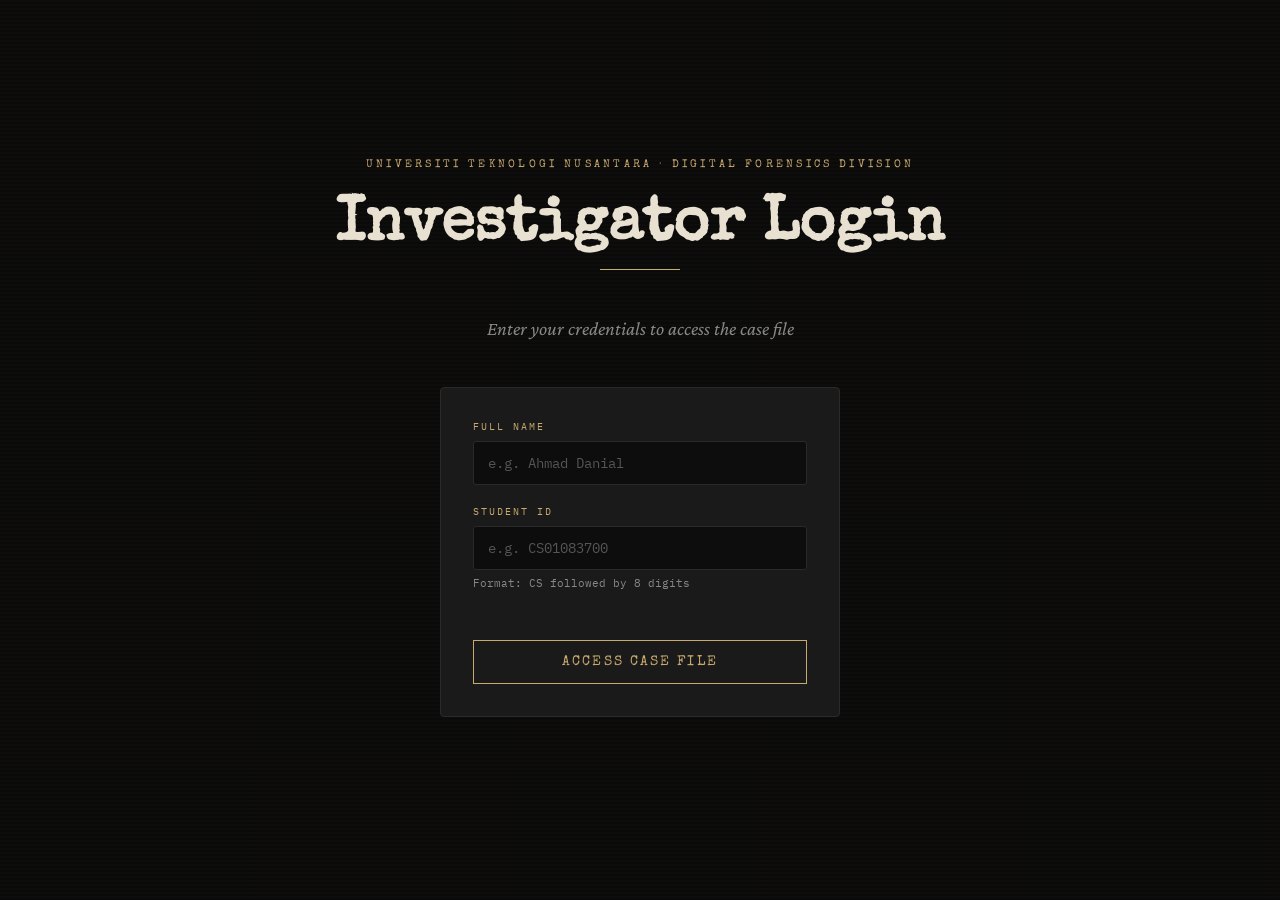
==== commit 429c8269: "Add login screen, certificate generation, and tutorial - Login screen with name + student ID validat" ====
--- a/ghost-of-harlow-hall/index.html
+++ b/ghost-of-harlow-hall/index.html
@@ -9,7 +9,27 @@
 </head>
 <body>
 
-<div id="title-screen" class="screen active">
+<div id="login-screen" class="screen active">
+  <p class="title-badge">Universiti Teknologi Nusantara · Digital Forensics Division</p>
+  <h1 class="title-main">Investigator Login</h1>
+  <div class="title-divider"></div>
+  <p class="title-sub">Enter your credentials to access the case file</p>
+  <div class="login-form">
+    <div class="login-field">
+      <label class="login-label" for="login-name">Full Name</label>
+      <input class="login-input" type="text" id="login-name" placeholder="e.g. Ahmad Danial" autocomplete="off" required>
+    </div>
+    <div class="login-field">
+      <label class="login-label" for="login-student-id">Student ID</label>
+      <input class="login-input" type="text" id="login-student-id" placeholder="e.g. CS01083700" autocomplete="off" required>
+      <span class="login-hint">Format: CS followed by 8 digits</span>
+    </div>
+    <div id="login-error" class="login-error"></div>
+    <button class="btn-start" onclick="submitLogin()">Access Case File</button>
+  </div>
+</div>
+
+<div id="title-screen" class="screen">
   <p class="title-badge">Universiti Teknologi Nusantara · Digital Forensics Division</p>
   <h1 class="title-main">The Ghost of<br>Harlow Hall</h1>
   <div class="title-divider"></div>
@@ -113,9 +133,30 @@
     <div id="score-breakdown" class="score-breakdown"></div>
   </div>
   <div class="ending-actions">
-    <button class="btn-report" onclick="downloadCaseReport()">Download Case Report</button>
+    <button class="btn-report" onclick="downloadCertificate()">Download Certificate</button>
+    <button class="btn-replay" onclick="downloadCaseReport()">Download Case Report</button>
     <button class="btn-replay" onclick="returnToInvestigation()">Return to Case</button>
     <button class="btn-replay" onclick="resetInvestigation(false)">New Investigation</button>
+  </div>
+  <canvas id="certificate-canvas" width="1120" height="800" style="display:none;"></canvas>
+</div>
+
+<div id="tutorial-overlay" class="tutorial-overlay" role="dialog" aria-modal="true" aria-label="Tutorial">
+  <div class="tutorial-card">
+    <div class="tutorial-header">
+      <span class="tutorial-step-label" id="tutorial-step-label">Step 1 of 5</span>
+      <button class="tutorial-skip-btn" onclick="skipTutorial()">Skip Tutorial</button>
+    </div>
+    <div class="tutorial-icon" id="tutorial-icon">🔍</div>
+    <h2 class="tutorial-title" id="tutorial-title">How to Investigate</h2>
+    <p class="tutorial-body" id="tutorial-body"></p>
+    <div class="tutorial-progress">
+      <div class="tutorial-dots" id="tutorial-dots"></div>
+    </div>
+    <div class="tutorial-actions">
+      <button class="tutorial-back-btn" id="tutorial-back-btn" onclick="tutorialBack()">Back</button>
+      <button class="tutorial-next-btn" id="tutorial-next-btn" onclick="tutorialNext()">Next</button>
+    </div>
   </div>
 </div>
 
--- a/ghost-of-harlow-hall/styles.css
+++ b/ghost-of-harlow-hall/styles.css
@@ -660,6 +660,43 @@
   .btn-report:hover { background: rgba(200,169,110,0.08); }
   .btn-replay:hover { border-color: var(--accent); color: var(--accent); }
 
+  /* TUTORIAL OVERLAY */
+  .tutorial-overlay { display: none; position: fixed; inset: 0; z-index: 200; background: rgba(0,0,0,0.82); align-items: center; justify-content: center; padding: 20px; }
+  .tutorial-overlay.open { display: flex; }
+  .tutorial-card { background: var(--card); border: 1px solid var(--accent); border-radius: 6px; max-width: 520px; width: 100%; padding: 36px 40px 32px; text-align: center; position: relative; box-shadow: 0 8px 40px rgba(0,0,0,0.6); }
+  .tutorial-header { display: flex; justify-content: space-between; align-items: center; margin-bottom: 28px; }
+  .tutorial-step-label { font-family: 'IBM Plex Mono', monospace; font-size: 11px; letter-spacing: 0.2em; color: var(--accent); text-transform: uppercase; }
+  .tutorial-skip-btn { font-family: 'IBM Plex Mono', monospace; font-size: 11px; background: none; border: none; color: var(--muted); cursor: pointer; letter-spacing: 0.05em; text-decoration: underline; padding: 0; }
+  .tutorial-skip-btn:hover { color: var(--text); }
+  .tutorial-icon { font-size: 48px; margin-bottom: 16px; line-height: 1; }
+  .tutorial-title { font-family: 'Special Elite', cursive; font-size: 1.5rem; color: var(--text); margin-bottom: 14px; }
+  .tutorial-body { font-family: 'Crimson Pro', serif; font-size: 1.05rem; color: #bbb; line-height: 1.75; margin-bottom: 28px; }
+  .tutorial-body strong { color: var(--accent); font-weight: 600; }
+  .tutorial-progress { margin-bottom: 24px; }
+  .tutorial-dots { display: flex; gap: 8px; justify-content: center; }
+  .tutorial-dot { width: 8px; height: 8px; border-radius: 50%; background: var(--border); transition: background 0.2s; }
+  .tutorial-dot.active { background: var(--accent); }
+  .tutorial-actions { display: flex; gap: 12px; justify-content: center; }
+  .tutorial-back-btn, .tutorial-next-btn { font-family: 'Special Elite', cursive; font-size: 13px; letter-spacing: 0.12em; padding: 11px 28px; cursor: pointer; border-radius: 3px; transition: all 0.2s; text-transform: uppercase; }
+  .tutorial-back-btn { background: transparent; border: 1px solid var(--border); color: var(--muted); }
+  .tutorial-back-btn:hover:not(:disabled) { border-color: var(--accent); color: var(--accent); }
+  .tutorial-back-btn:disabled { opacity: 0.3; cursor: default; }
+  .tutorial-next-btn { background: transparent; border: 1px solid var(--accent); color: var(--accent); }
+  .tutorial-next-btn:hover { background: rgba(200,169,110,0.1); }
+
+  /* LOGIN SCREEN */
+  #login-screen { background: #0a0a0a; align-items: center; justify-content: center; text-align: center; padding: 40px 20px; }
+  #login-screen::before { content: ''; position: absolute; inset: 0; background: repeating-linear-gradient(0deg, transparent, transparent 2px, rgba(200,169,110,0.02) 2px, rgba(200,169,110,0.02) 4px); pointer-events: none; }
+  .login-form { background: var(--card); border: 1px solid var(--border); border-radius: 4px; padding: 32px; max-width: 400px; width: 100%; text-align: left; margin-bottom: 24px; opacity: 0; animation: fadeUp 0.8s 1.0s forwards; }
+  .login-field { margin-bottom: 20px; }
+  .login-label { display: block; font-size: 10px; letter-spacing: 0.2em; color: var(--accent); text-transform: uppercase; margin-bottom: 8px; }
+  .login-input { width: 100%; background: var(--bg); border: 1px solid var(--border); border-radius: 3px; padding: 12px 14px; color: var(--text); font-family: 'IBM Plex Mono', monospace; font-size: 14px; outline: none; transition: border-color 0.2s; }
+  .login-input:focus { border-color: var(--accent); }
+  .login-input::placeholder { color: #555; }
+  .login-hint { display: block; font-size: 11px; color: var(--muted); margin-top: 6px; }
+  .login-error { color: var(--danger); font-size: 12px; margin-bottom: 12px; min-height: 18px; }
+  .login-form .btn-start { width: 100%; opacity: 1; animation: none; }
+
   @keyframes fadeUp { from { opacity: 0; transform: translateY(16px); } to { opacity: 1; transform: translateY(0); } }
   @keyframes pulse { 0%,100%{transform:scale(1);opacity:1} 50%{transform:scale(1.5);opacity:0.4} }
 /* ─── EVIDENCE VISUALISATIONS ─── */
